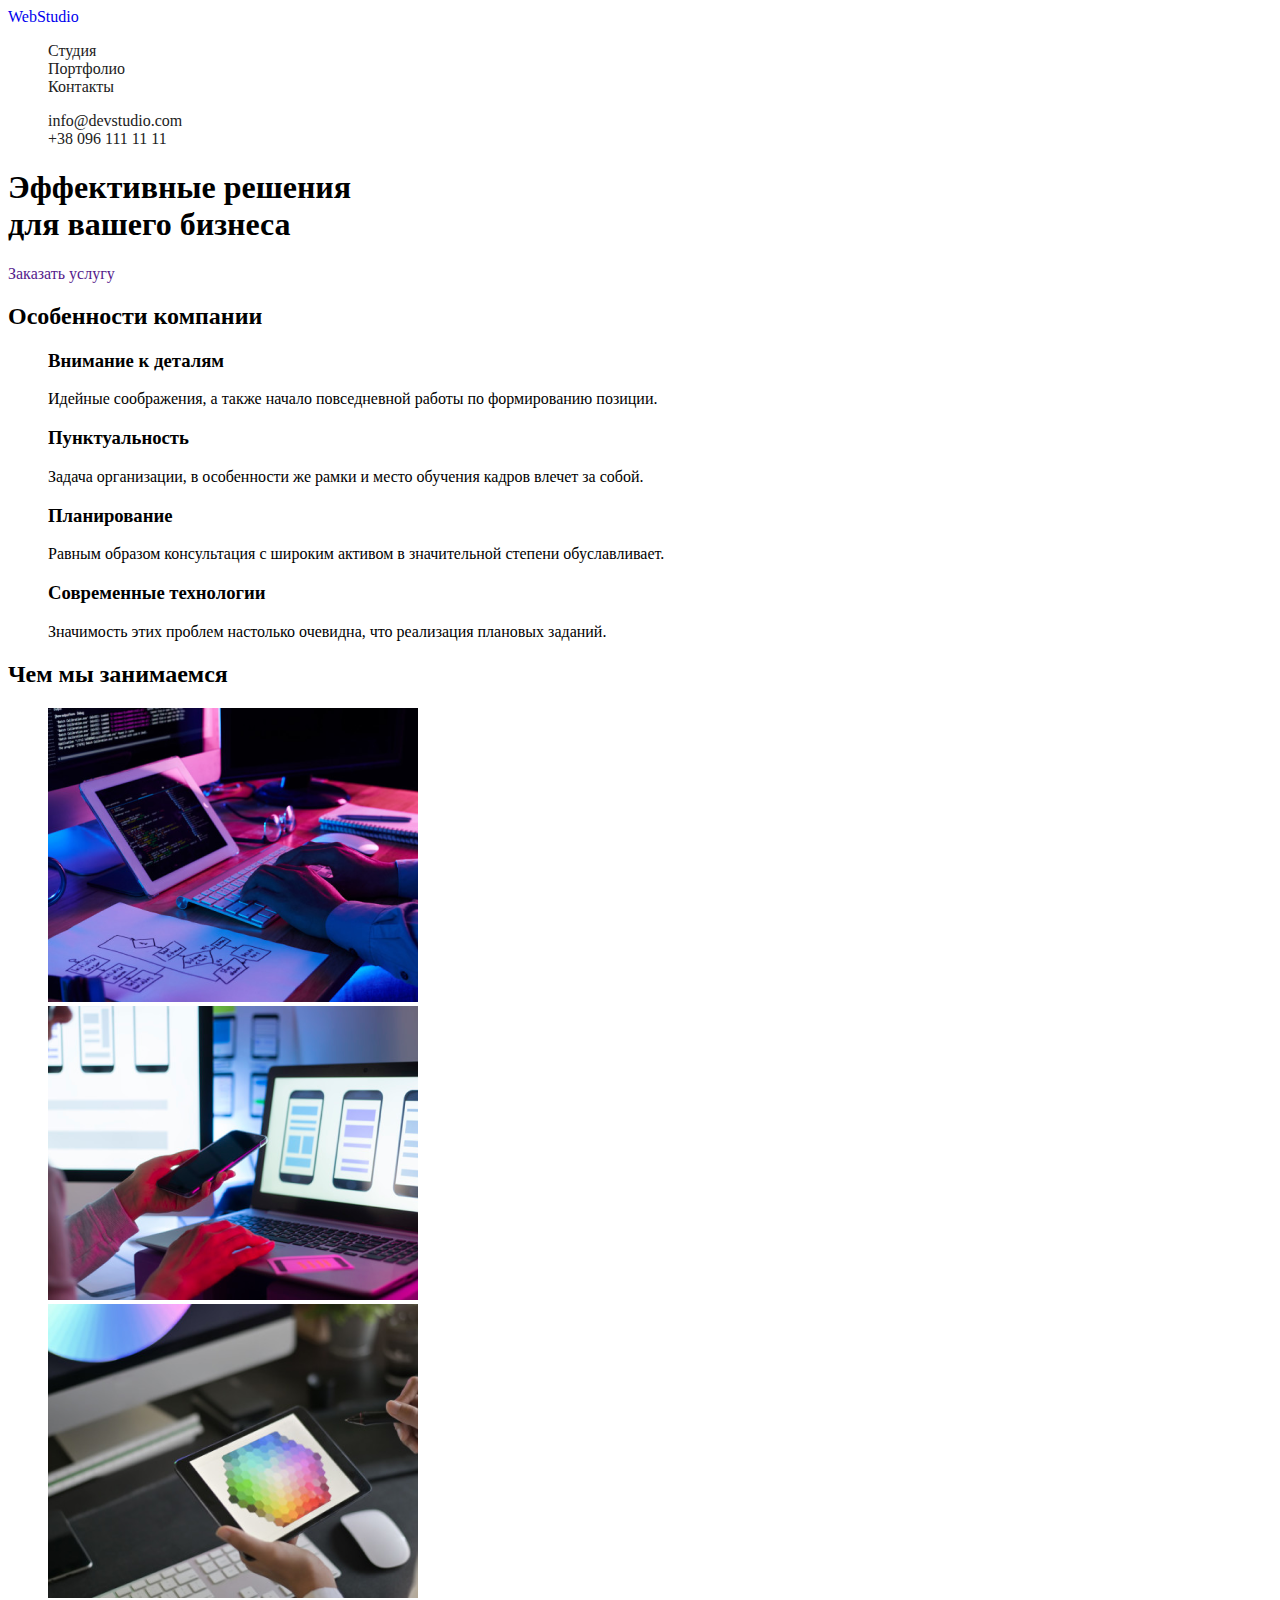
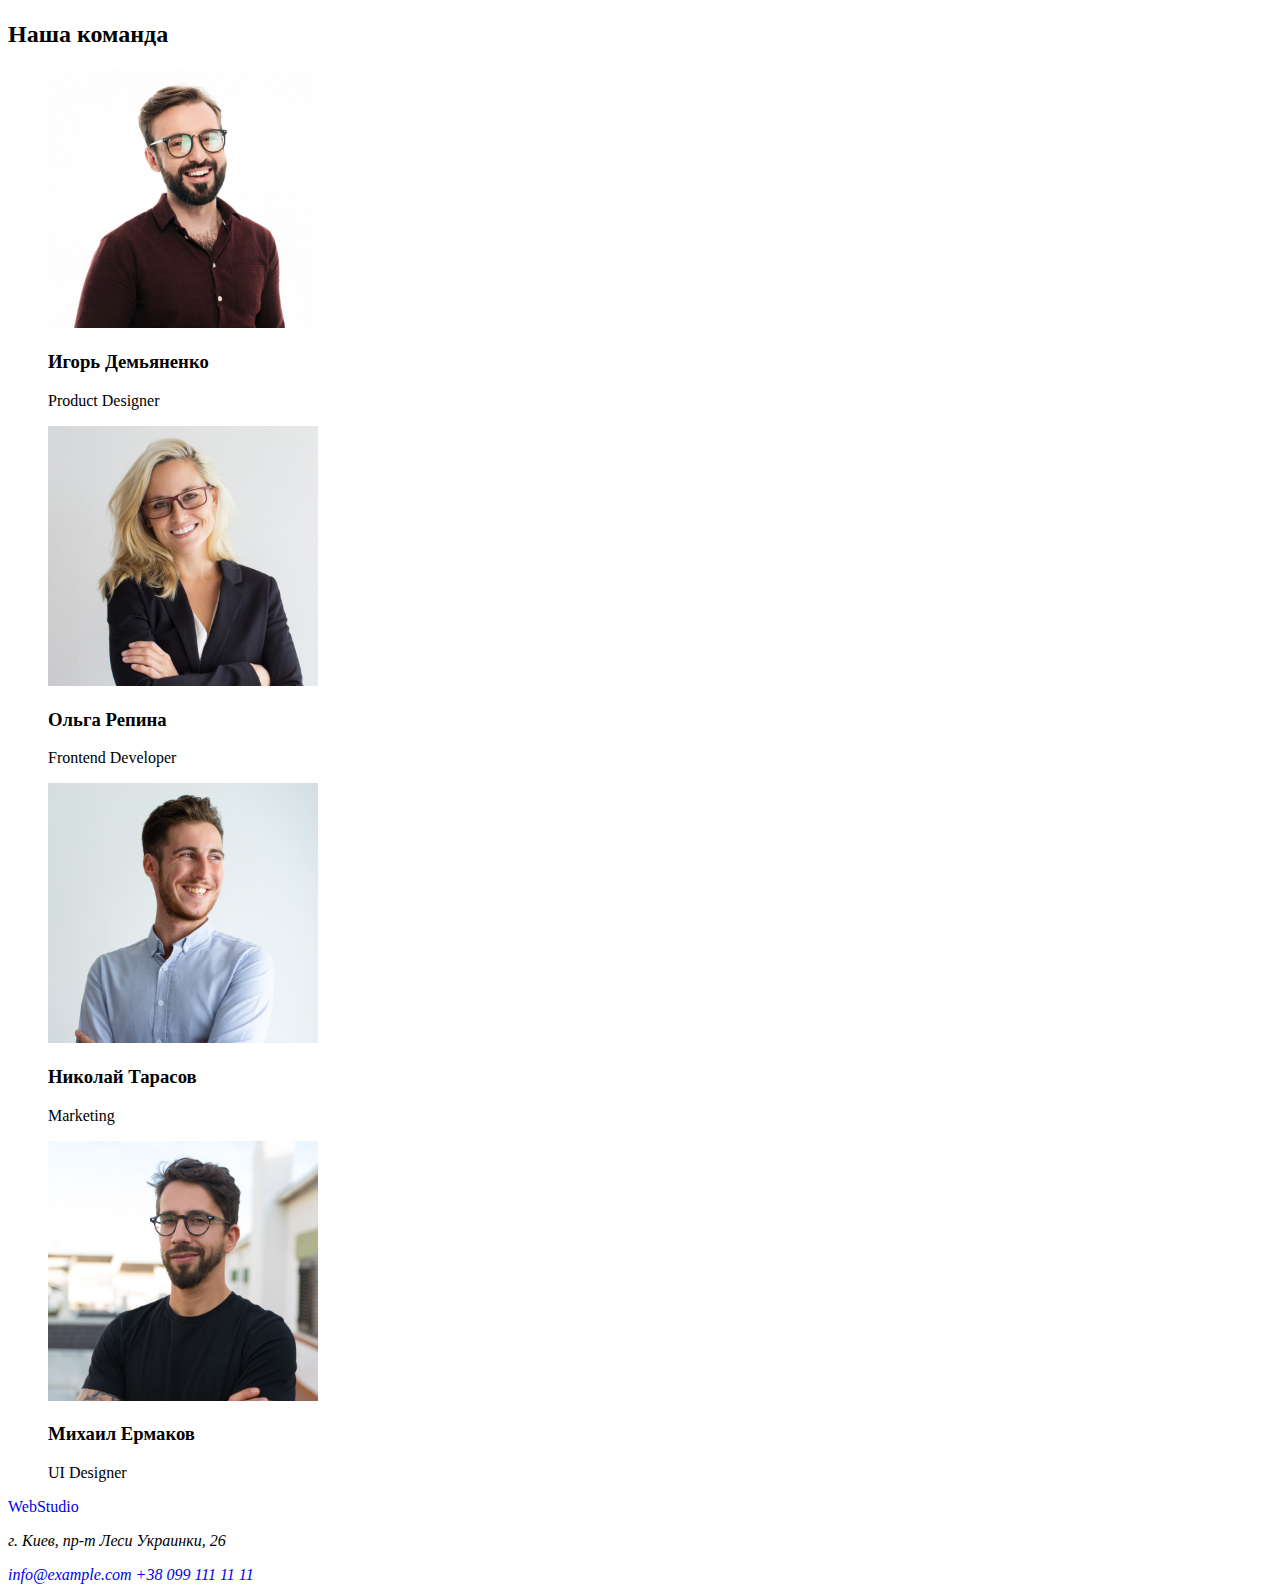
==== index.html @ 62a29953 "подключает cs, прописывает стили для шапки и футера" ====
<!DOCTYPE html>
<html lang="ru">
<head>
  <meta charset="UTF-8">
  <meta http-equiv="X-UA-Compatible" content="IE=edge">
  <meta name="viewport" content="width=device-width, initial-scale=1.0">
  <!-- Normalize -->
  <link rel="stylesheet" href="https://cdnjs.cloudflare.com/ajax/libs/modern-normalize/1.0.0/modern-normalize.min.css" integrity="sha512-ISS7cAi1PEhQ8jnbJpJZMd29NlhNj4AWYyLOSp2CE/CsHxTCu+r+t0D2yoJudVrd0/8fTVPUVDzY5Tvli75u/g==" crossorigin="anonymous" />
  <!-- Fonts -->
  <link rel="preconnect" href="https://fonts.gstatic.com">
  <link href="https://fonts.googleapis.com/css2?family=Roboto:wght@400;500;700;900&display=swap" rel="stylesheet">

  <link rel="stylesheet" href="./css/style.css">
  <title>Студия</title>
  
</head>

<body>
<!-- Шапка-->
  <header>
    <nav class="logo" >
    <a class="link"  href="index.html"> WebStudio</a>
<!-- Меню -->
    <ul  class="list"  >
      <li><a class="link" href="index.html" >Студия</a></li>
      <li><a class="link" href="./portfolio.html" >Портфолио</a></li>
      <li><a class="link" href="" >Контакты </a></li>
    </ul>
  </nav>

    <!--Контакты-->
    
      <ul class="list" >
        <li><a class="link" href="mailto:info@devstudio.com" >info@devstudio.com</a></li>
        <li><a class="link" href="tel:+380961111111"> +38 096 111 11 11</a></li>
      </ul>
    
      
  </header>

<main>
<!-- Блог Герой -->

  <section>
    <h1>Эффективные решения <br> для вашего бизнеса</h1>
    <a  class="link" href="">Заказать услугу</a>
  </section>


<!-- Oсобенности -->

  <section>
    <h2>Особенности компании</h2>

  <!-- Список особенностей -->
    <ul class="list" >
      <li>
        <h3>Внимание к деталям</h3>
        <p>Идейные соображения, а также начало повседневной работы по формированию позиции.</p>
      </li>

      <li>
        <h3>Пунктуальность</h3>
        <p>Задача организации, в особенности же рамки и место обучения кадров влечет за собой.</p>
      </li>

      <li>
        <h3>Планирование</h3>
        <p>Равным образом консультация с широким активом в значительной степени обуславливает.</p>
      </li>

      <li>
        <h3>Современные технологии</h3>
        <p>Значимость этих проблем настолько очевидна, что реализация плановых заданий.</p>
      </li>
    </ul>
  </section>


<!-- Секция 2. Чем мы занимаемся -->
<section>
  <h2>Чем мы занимаемся</h2>
      
          <ul class="list" >
            <li><img src="./img/typing_comp.png" width="370" alt="Печатать на компьютере"></li>
            <li><img src="./img/telephone.png" width="370" alt="Телефон и компьютер"></li>
            <li><img src="./img/tablet.png" width="370" alt="Планшет"></li>
          </ul>
      
</section>

<!-- Секция 3. Наша команда -->

<section>
  <h2>Наша команда</h2>

  <ul class="list" >
    <li>
      <img src="./img/man.jpg" width="270" alt="Дизайнер продукта">
      <h3>Игорь Демьяненко</h3>
      <p>Product Designer</p>
    </li>

    <li>
      <img src="./img/woman.jpg" width="270" alt="Девушка разработчик">
      <h3>Ольга Репина</h3>
      <p>Frontend Developer</p>
    </li>

    <li>
      <img src="./img/frontend_boy.jpg" width="270" alt="Маркетолог">
      <h3>Николай Тарасов</h3>
      <p>Marketing</p>
    </li>

    <li>
      <img src="./img/man_with_glasses.jpg" width="270" alt="UI дизайнер">
      <h3>Михаил Ермаков</h3>
      <p>UI Designer</p>
    </li>
  </ul>

  
</section>
</main>

<!-- Футер-->

<footer>
  <div>
    <a  class="link" href="/">WebStudio</a>

    <address >
    <p>г. Киев, пр-т Леси Украинки, 26</p> 

    <a class="link" href="mailto:info@example.com">info@example.com</a>
    <a class="link" href="tel:+380991111111">+38 099 111 11 11</a>
  </address>
  
  </div>
</footer>


</body>
</html>
---- css/style.css ----
/* Цвет фона #FFFFFF */
/* Основной цвет заголовков #212121*/
/* Цвет текста #757575 */
/* Цвет акцета #2196F3 */

/* базовый сброс стилей */



/* Переменные  */
:root{
  --background-color:#FFFFFF;
  --primary-tittle-color:#212121;
  --secondary-text-color:#757575;
  --accent-color-button:#2196F3;
  --main-font:font-family: 'Roboto', sans-serif;
}

body{
  background-color: var(--background-color);
  font-family: var--(main-font);
}
 /* Component */
.link{
  text-decoration: none;
}
.list{
  list-style: none;
}
/* Шапка меню */
.list .link{
  color:var(--primary-tittle-color)
}

.list .link:hover,
.list .link:focus{
  color:var(--accent-color-button)
}

.logo > link {
  color:#000000;
}
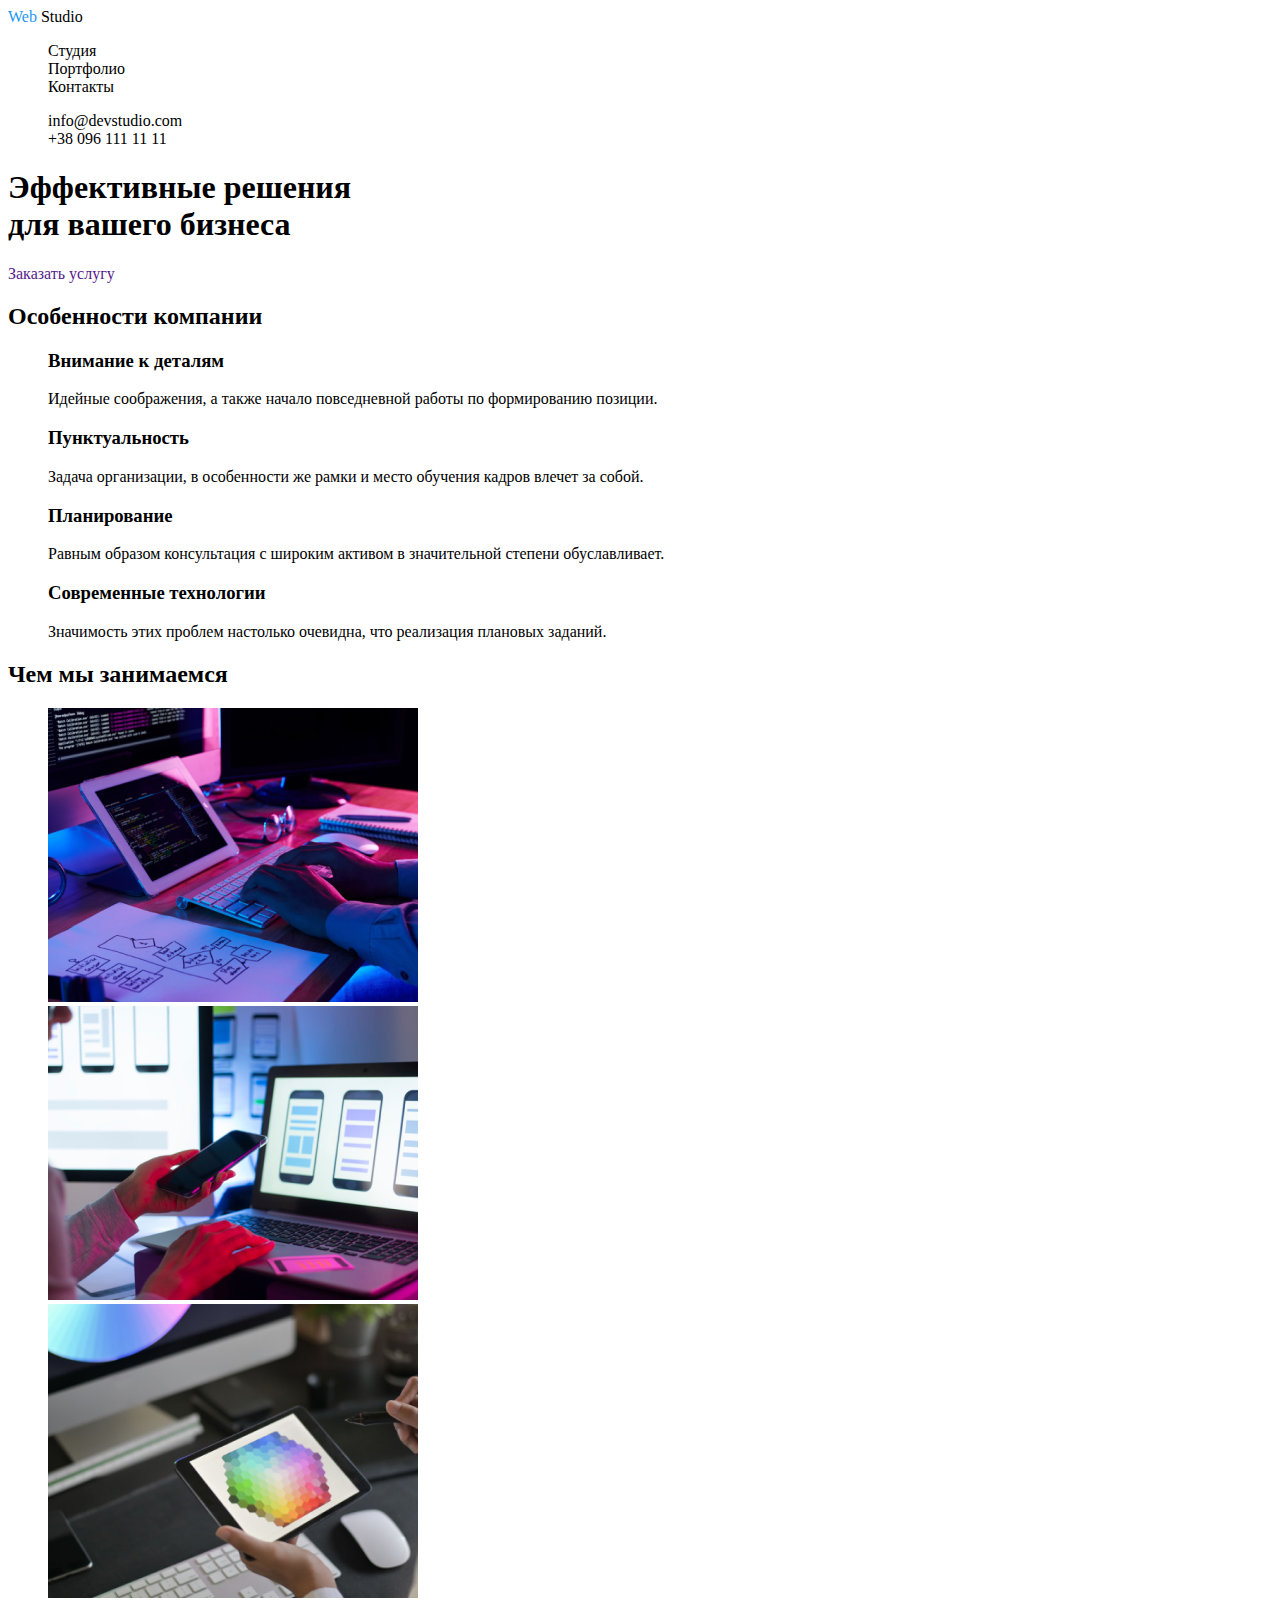
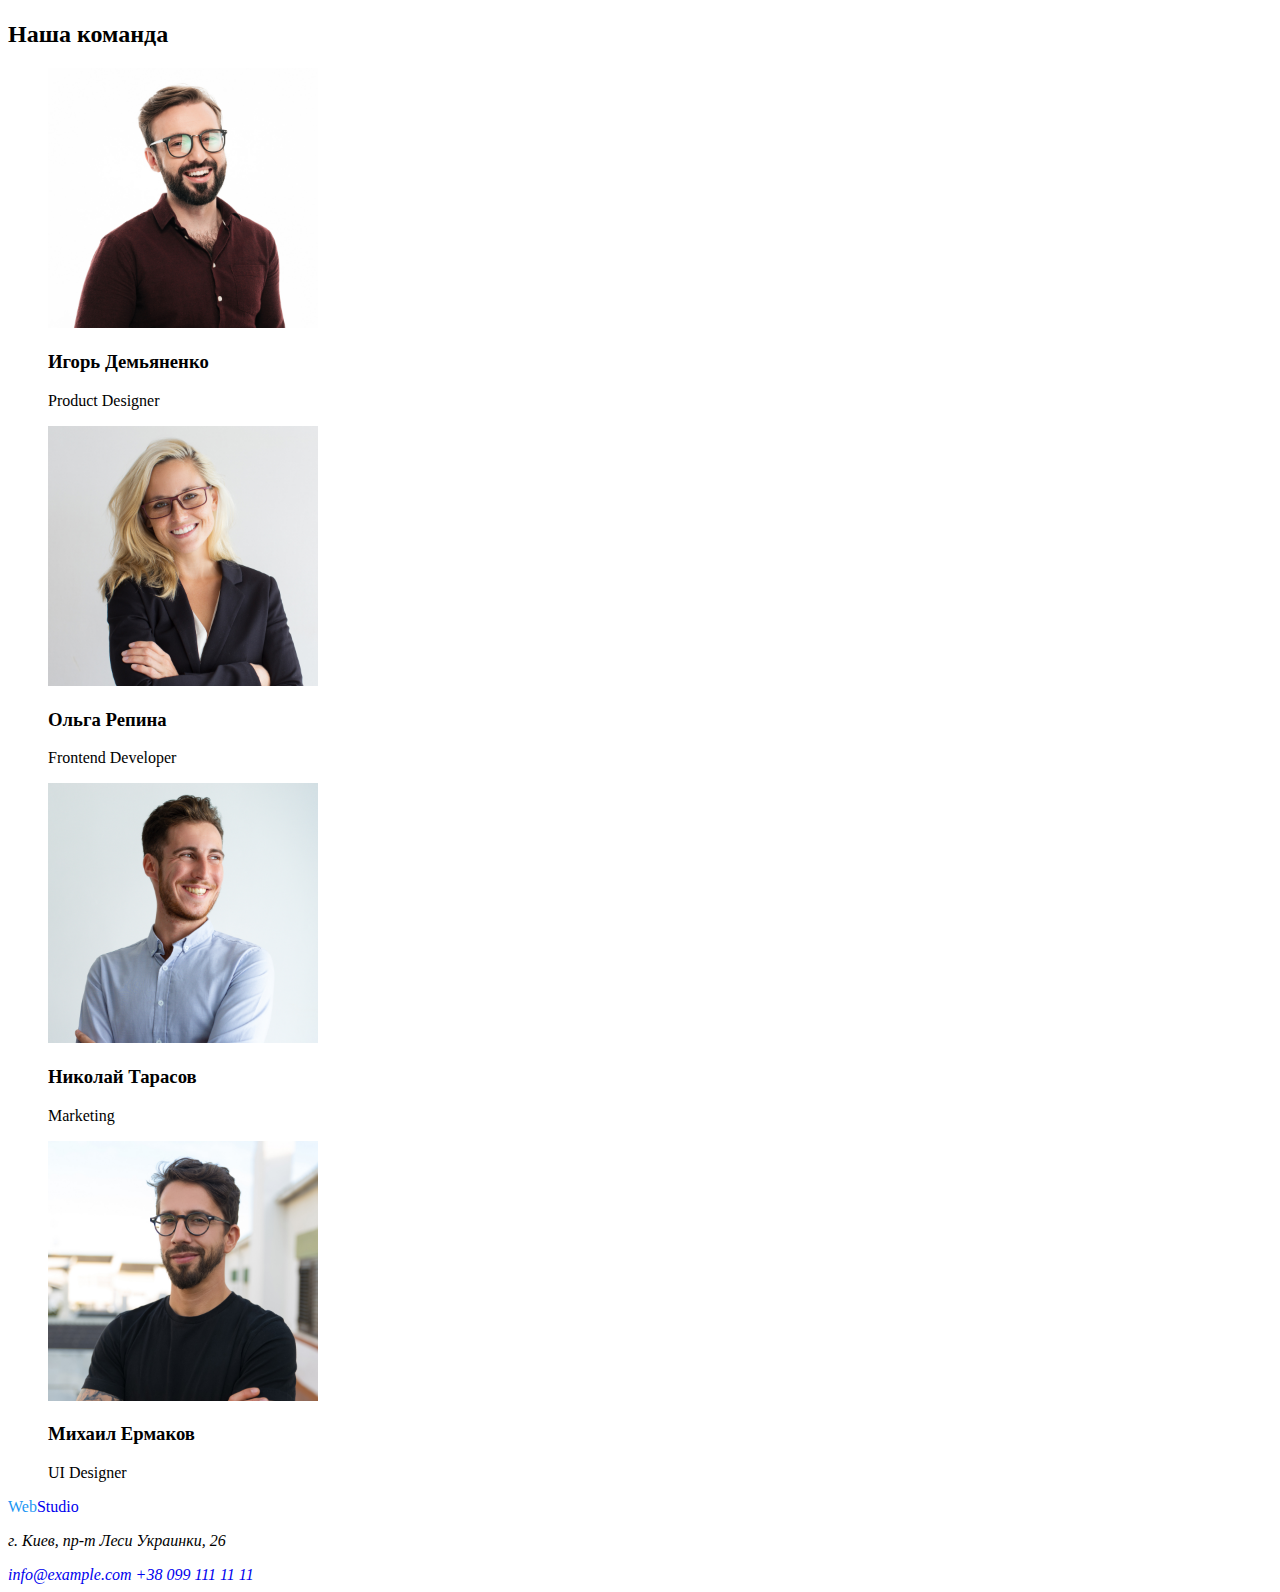
==== commit 16180d0f: "изменяет цвет логотипу" ====
--- a/index.html
+++ b/index.html
@@ -17,9 +17,10 @@
 
 <body>
 <!-- Шапка-->
-  <header>
-    <nav class="logo" >
-    <a class="link"  href="index.html"> WebStudio</a>
+  <header class="logo">
+    <nav>
+    <a class="link"  href="index.html">  <span>Web
+    </span>Studio</a>
 <!-- Меню -->
     <ul  class="list"  >
       <li><a class="link" href="index.html" >Студия</a></li>
@@ -128,7 +129,7 @@
 
 <footer>
   <div>
-    <a  class="link" href="/">WebStudio</a>
+    <a  class="link" href="/"> <span>Web</span>Studio</a>
 
     <address >
     <p>г. Киев, пр-т Леси Украинки, 26</p> 
--- a/css/style.css
+++ b/css/style.css
@@ -37,9 +37,11 @@
   color:var(--accent-color-button)
 }
 
-.logo > link {
-  color:#000000;
-}
+
+.link > span{ color:var(--accent-color-button)}
 
 
 
+.logo .link {
+  color:#000000;
+}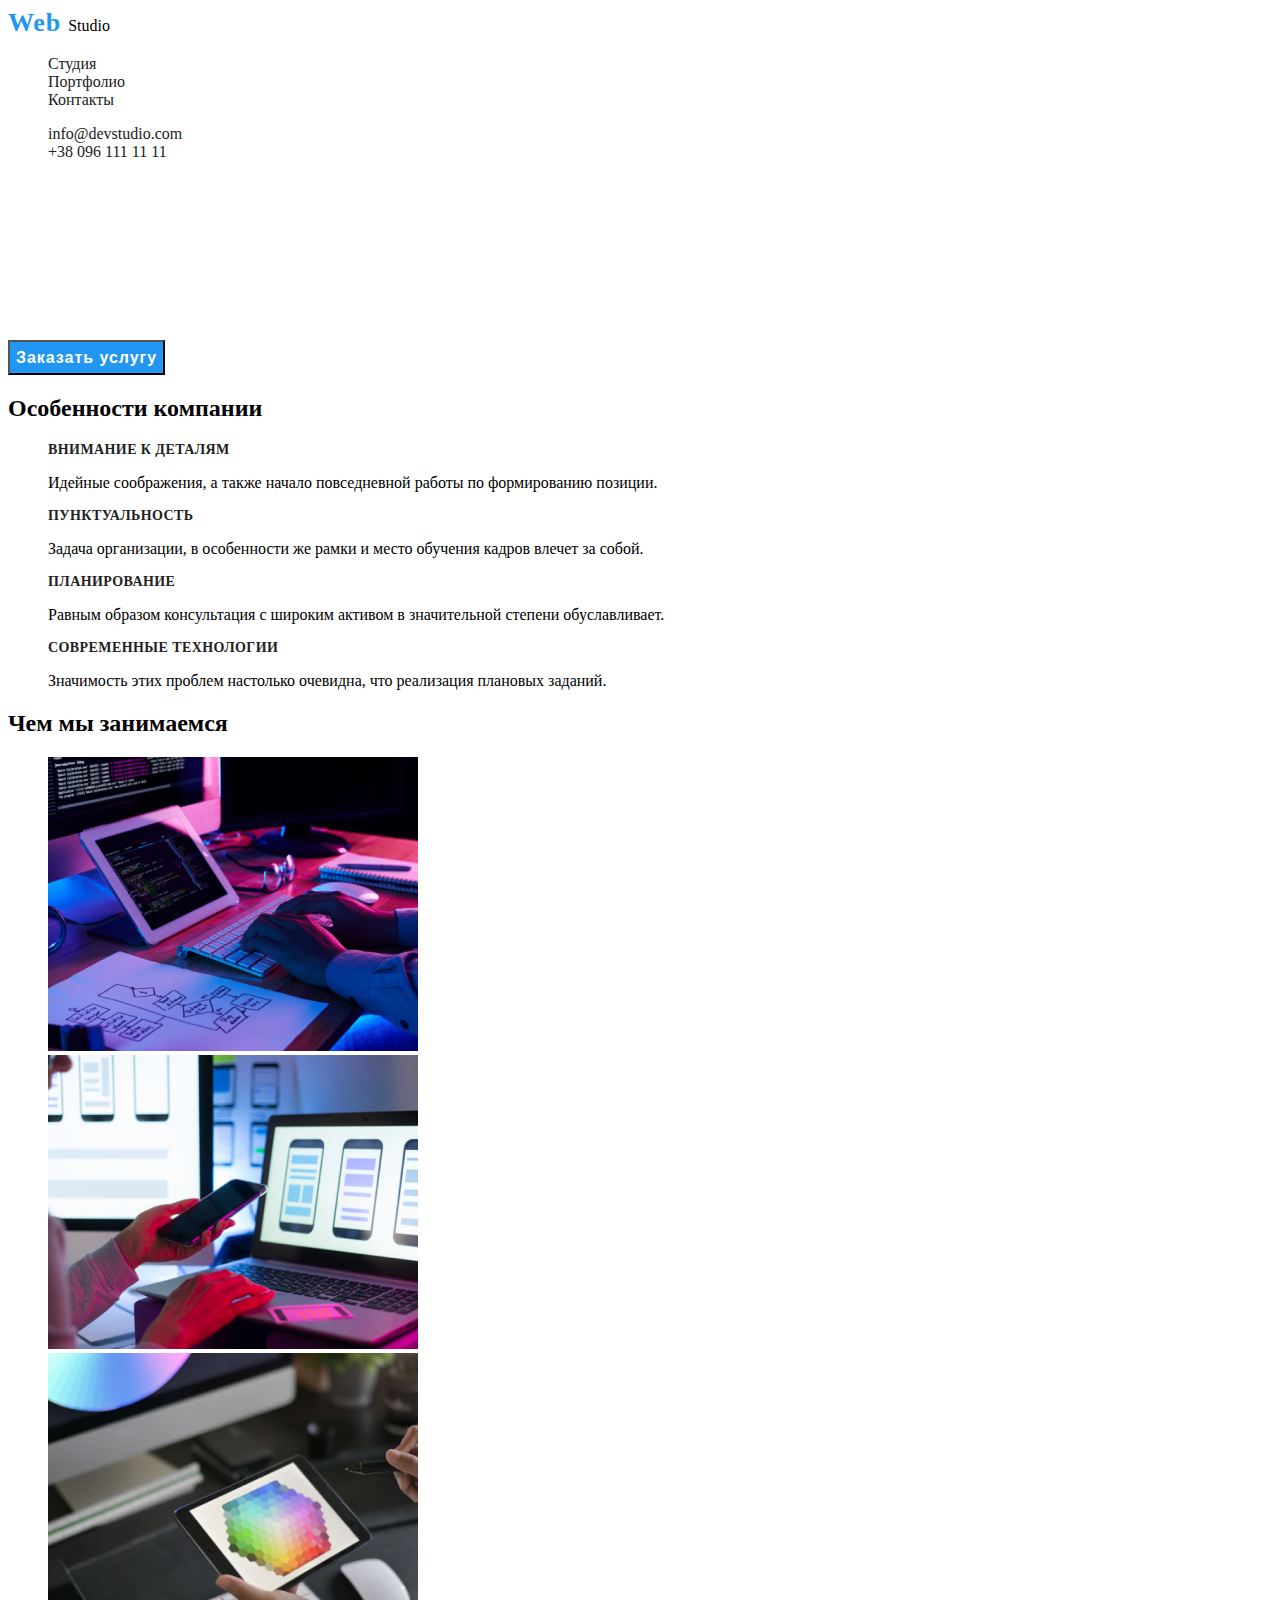
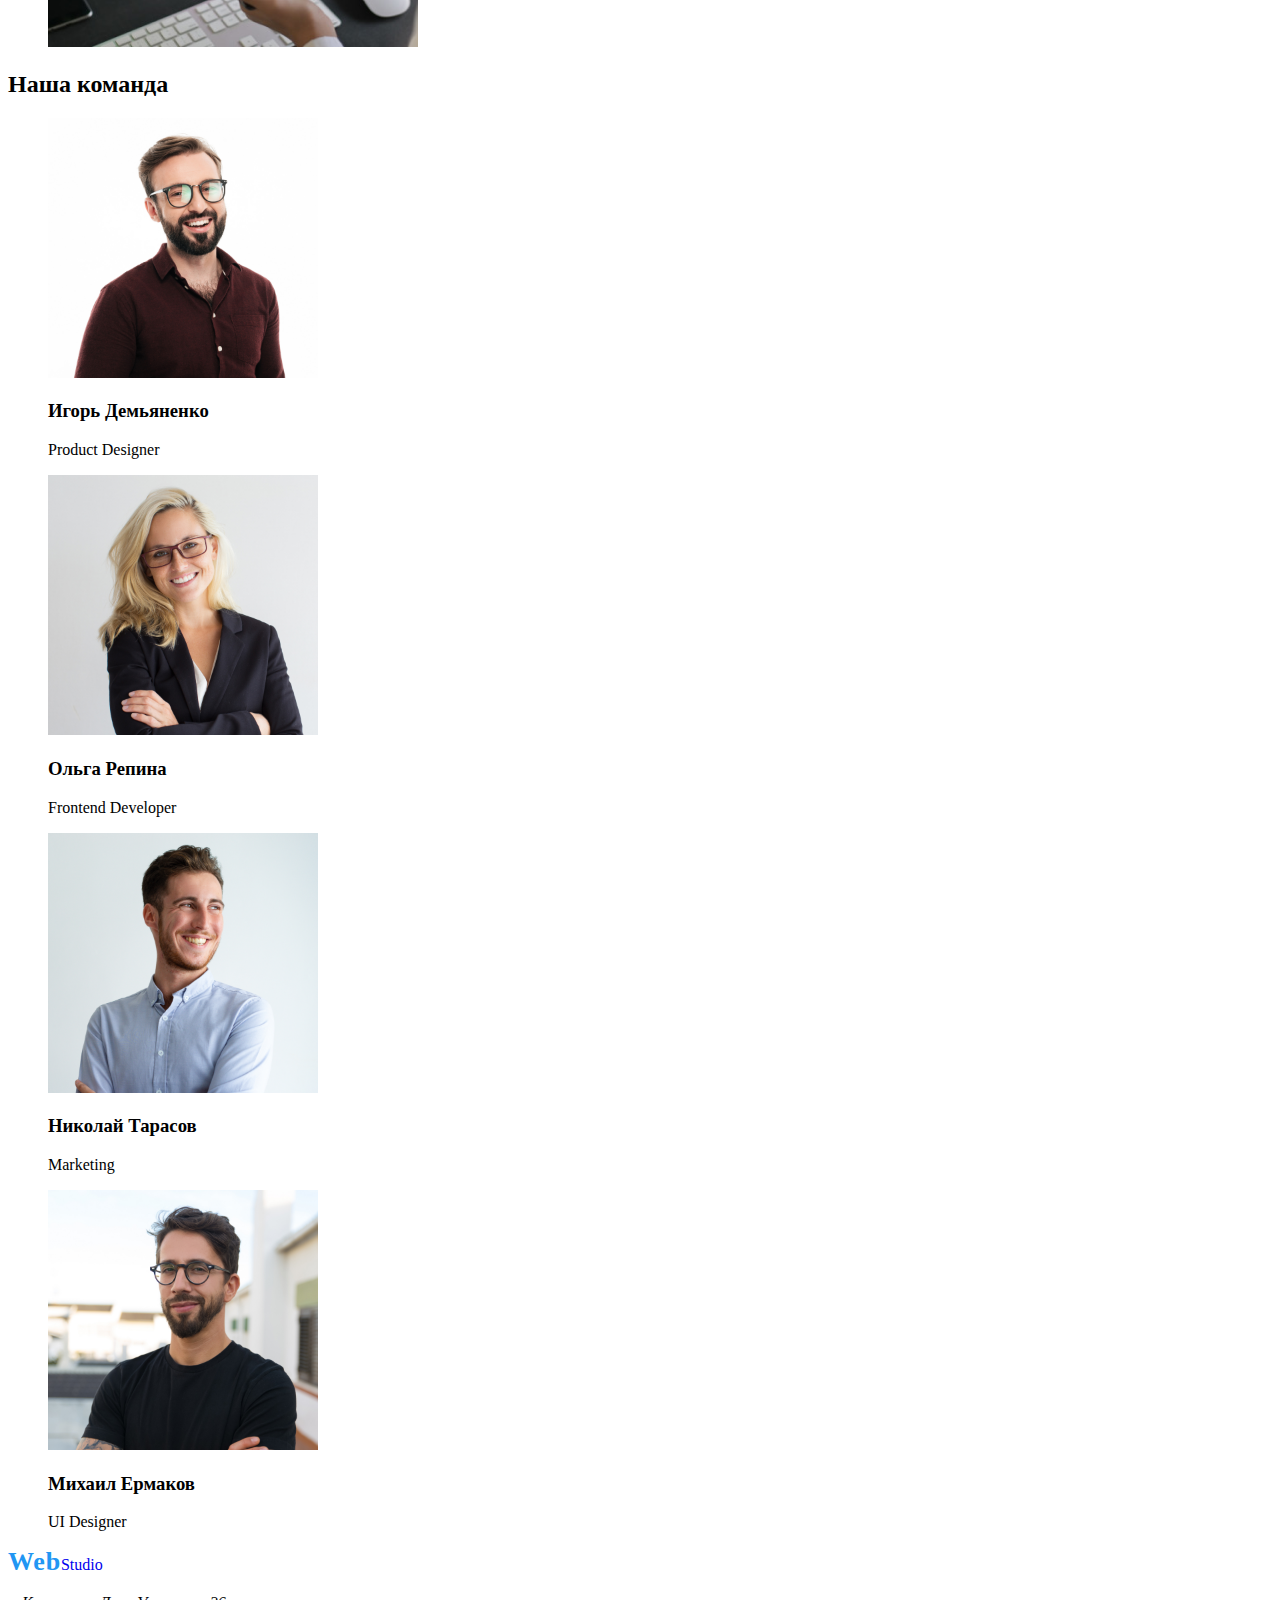
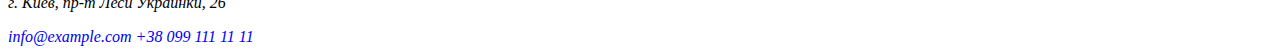
==== commit 263aad39: "создает стили в секции Особенности" ====
--- a/index.html
+++ b/index.html
@@ -17,7 +17,7 @@
 
 <body>
 <!-- Шапка-->
-  <header class="logo">
+  <header class="nav">
     <nav>
     <a class="link"  href="index.html">  <span>Web
     </span>Studio</a>
@@ -42,9 +42,9 @@
 <main>
 <!-- Блог Герой -->
 
-  <section>
-    <h1>Эффективные решения <br> для вашего бизнеса</h1>
-    <a  class="link" href="">Заказать услугу</a>
+  <section class="hero">
+    <h1 class="hero-title">Эффективные решения <br> для вашего бизнеса</h1>
+    <button type="button" class="hero-button"> Заказать услугу</button>
   </section>
 
 
@@ -54,25 +54,25 @@
     <h2>Особенности компании</h2>
 
   <!-- Список особенностей -->
-    <ul class="list" >
+    <ul class="list">
       <li>
-        <h3>Внимание к деталям</h3>
-        <p>Идейные соображения, а также начало повседневной работы по формированию позиции.</p>
+        <h3 class="list-features" >Внимание к деталям</h3>
+        <p list-text>Идейные соображения, а также начало повседневной работы по формированию позиции.</p>
       </li>
 
       <li>
-        <h3>Пунктуальность</h3>
-        <p>Задача организации, в особенности же рамки и место обучения кадров влечет за собой.</p>
+        <h3 class="list-features">Пунктуальность</h3>
+        <p list-text>Задача организации, в особенности же рамки и место обучения кадров влечет за собой.</p>
       </li>
 
       <li>
-        <h3>Планирование</h3>
-        <p>Равным образом консультация с широким активом в значительной степени обуславливает.</p>
+        <h3 class="list-features">Планирование</h3>
+        <p list-text>Равным образом консультация с широким активом в значительной степени обуславливает.</p>
       </li>
 
       <li>
-        <h3>Современные технологии</h3>
-        <p>Значимость этих проблем настолько очевидна, что реализация плановых заданий.</p>
+        <h3 class="list-features">Современные технологии</h3>
+        <p list-text>Значимость этих проблем настолько очевидна, что реализация плановых заданий.</p>
       </li>
     </ul>
   </section>
@@ -131,7 +131,7 @@
   <div>
     <a  class="link" href="/"> <span>Web</span>Studio</a>
 
-    <address >
+    <address class="address" >
     <p>г. Киев, пр-т Леси Украинки, 26</p> 
 
     <a class="link" href="mailto:info@example.com">info@example.com</a>
--- a/css/style.css
+++ b/css/style.css
@@ -2,9 +2,6 @@
 /* Основной цвет заголовков #212121*/
 /* Цвет текста #757575 */
 /* Цвет акцета #2196F3 */
-
-/* базовый сброс стилей */
-
 
 
 /* Переменные  */
@@ -13,6 +10,7 @@
   --primary-tittle-color:#212121;
   --secondary-text-color:#757575;
   --accent-color-button:#2196F3;
+  --logo-color:#000000;
   --main-font:font-family: 'Roboto', sans-serif;
 }
 
@@ -27,9 +25,29 @@
 .list{
   list-style: none;
 }
+.address{
+  text-transform: none;
+}
 /* Шапка меню */
+/* Логотип */
+.link > span{
+color:var(--accent-color-button);
+font-family: Raleway;
+font-style: normal;
+font-weight: bold;
+font-size: 26px;
+line-height: 1.19;
+letter-spacing: 0.03em;
+}
+/* Проверить цвет лого */
+.nav .link{
+color: var(--logo-color);  
+} 
+
+/* Контакты в шапке */
+
 .list .link{
-  color:var(--primary-tittle-color)
+color:var(--primary-tittle-color);
 }
 
 .list .link:hover,
@@ -37,9 +55,51 @@
   color:var(--accent-color-button)
 }
 
+/* Hero */
+.hero-title{
+font-style: normal;
+font-weight: 900;
+font-size: 44px;
+line-height: 1.36;
+text-align: center;
+letter-spacing: 0.06em;
+text-transform: uppercase;
+color: #FFFFFF;
+}
 
-.link > span{ color:var(--accent-color-button)}
+.hero .hero-button{
+font-style: normal;
+font-weight: bold;
+font-size: 16px;
+line-height: 1.87;
+display: flex;
+align-items: center;
+text-align: center;
+letter-spacing: 0.06em;
+background-color: var(--accent-color-button);
+color:#FFFFFF;
+}
 
+/* Список особенностей */
+.list .list-features{
+font-style: normal;
+font-weight: bold;
+font-size: 14px;
+line-height: 1.14;
+letter-spacing: 0.03em;
+text-transform: uppercase;
+color: var(--primary-tittle-color);
+}
+
+.list .list-text{
+font-style: normal;
+font-weight: normal;
+font-size: 14px;
+line-height: 1.74 ;
+letter-spacing: 0.03em;
+color: var(--secondary-text-color);
+
+}
 
 
 .logo .link {
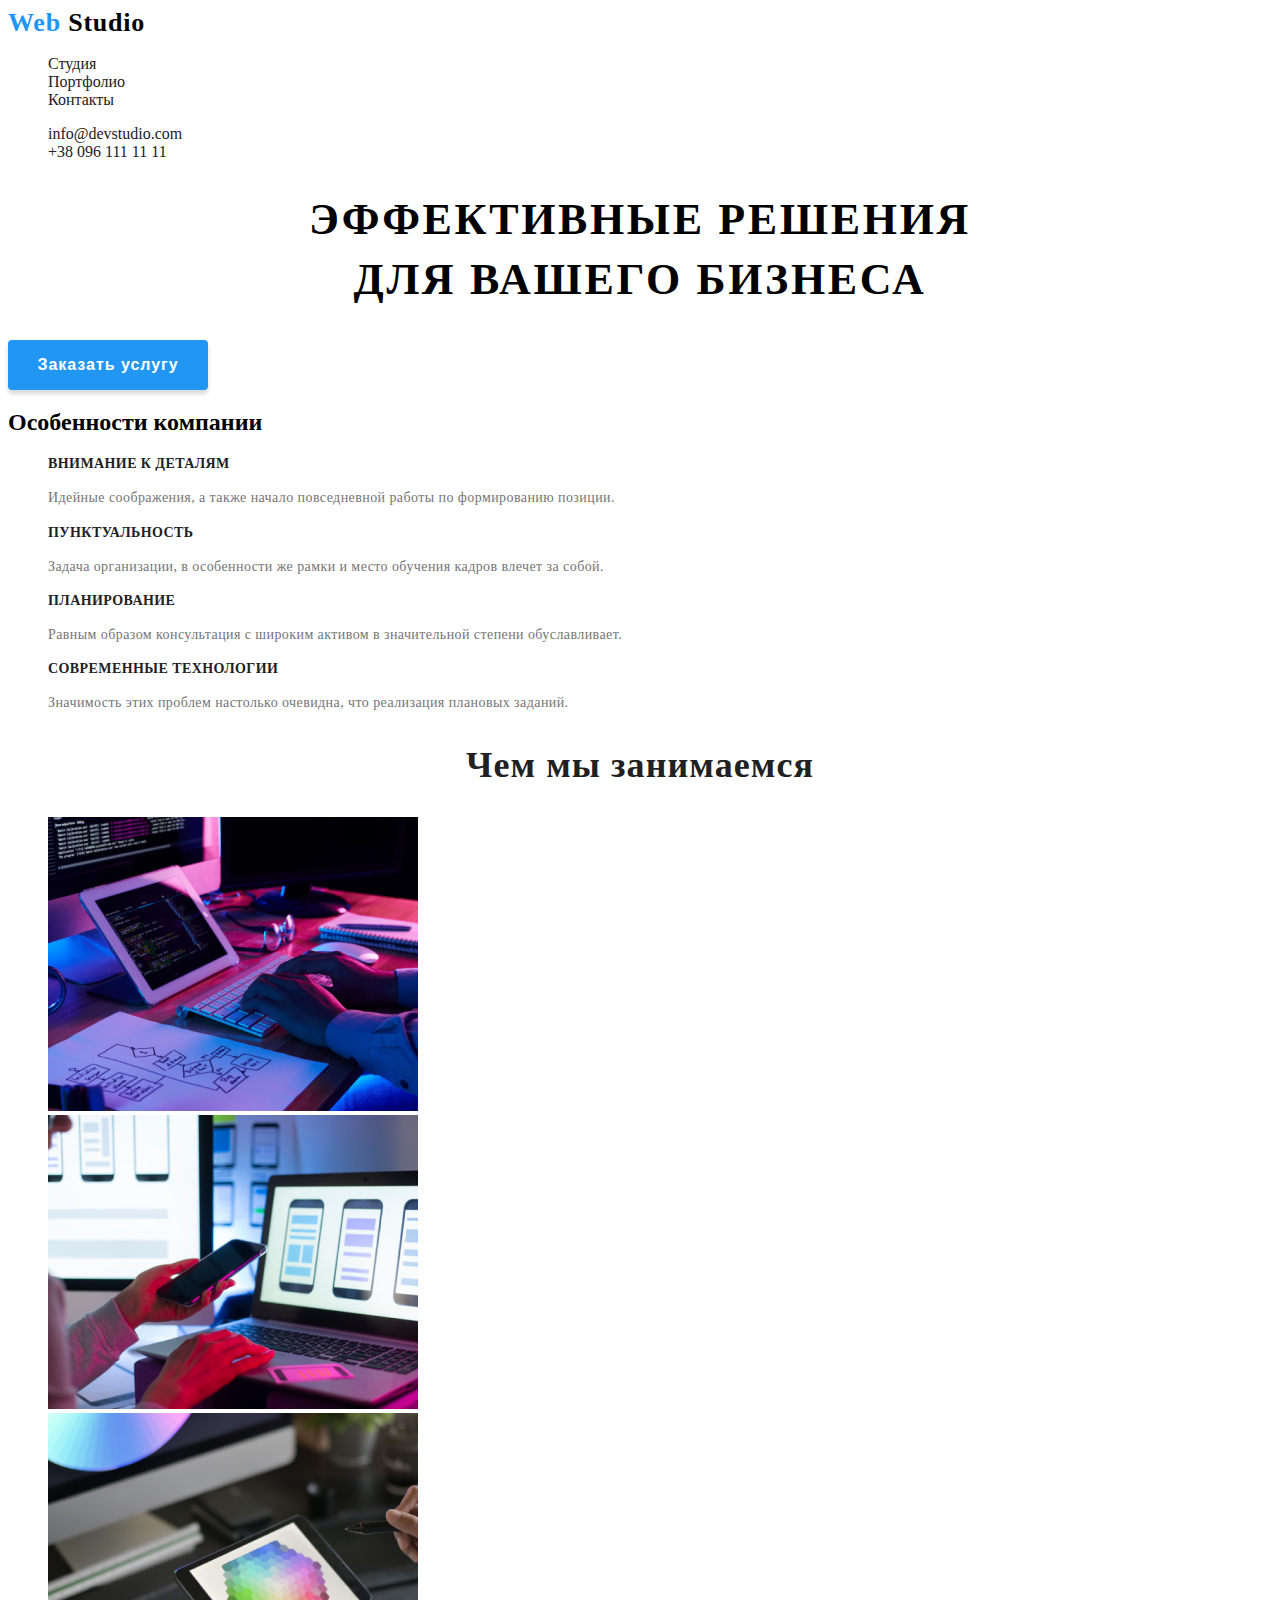
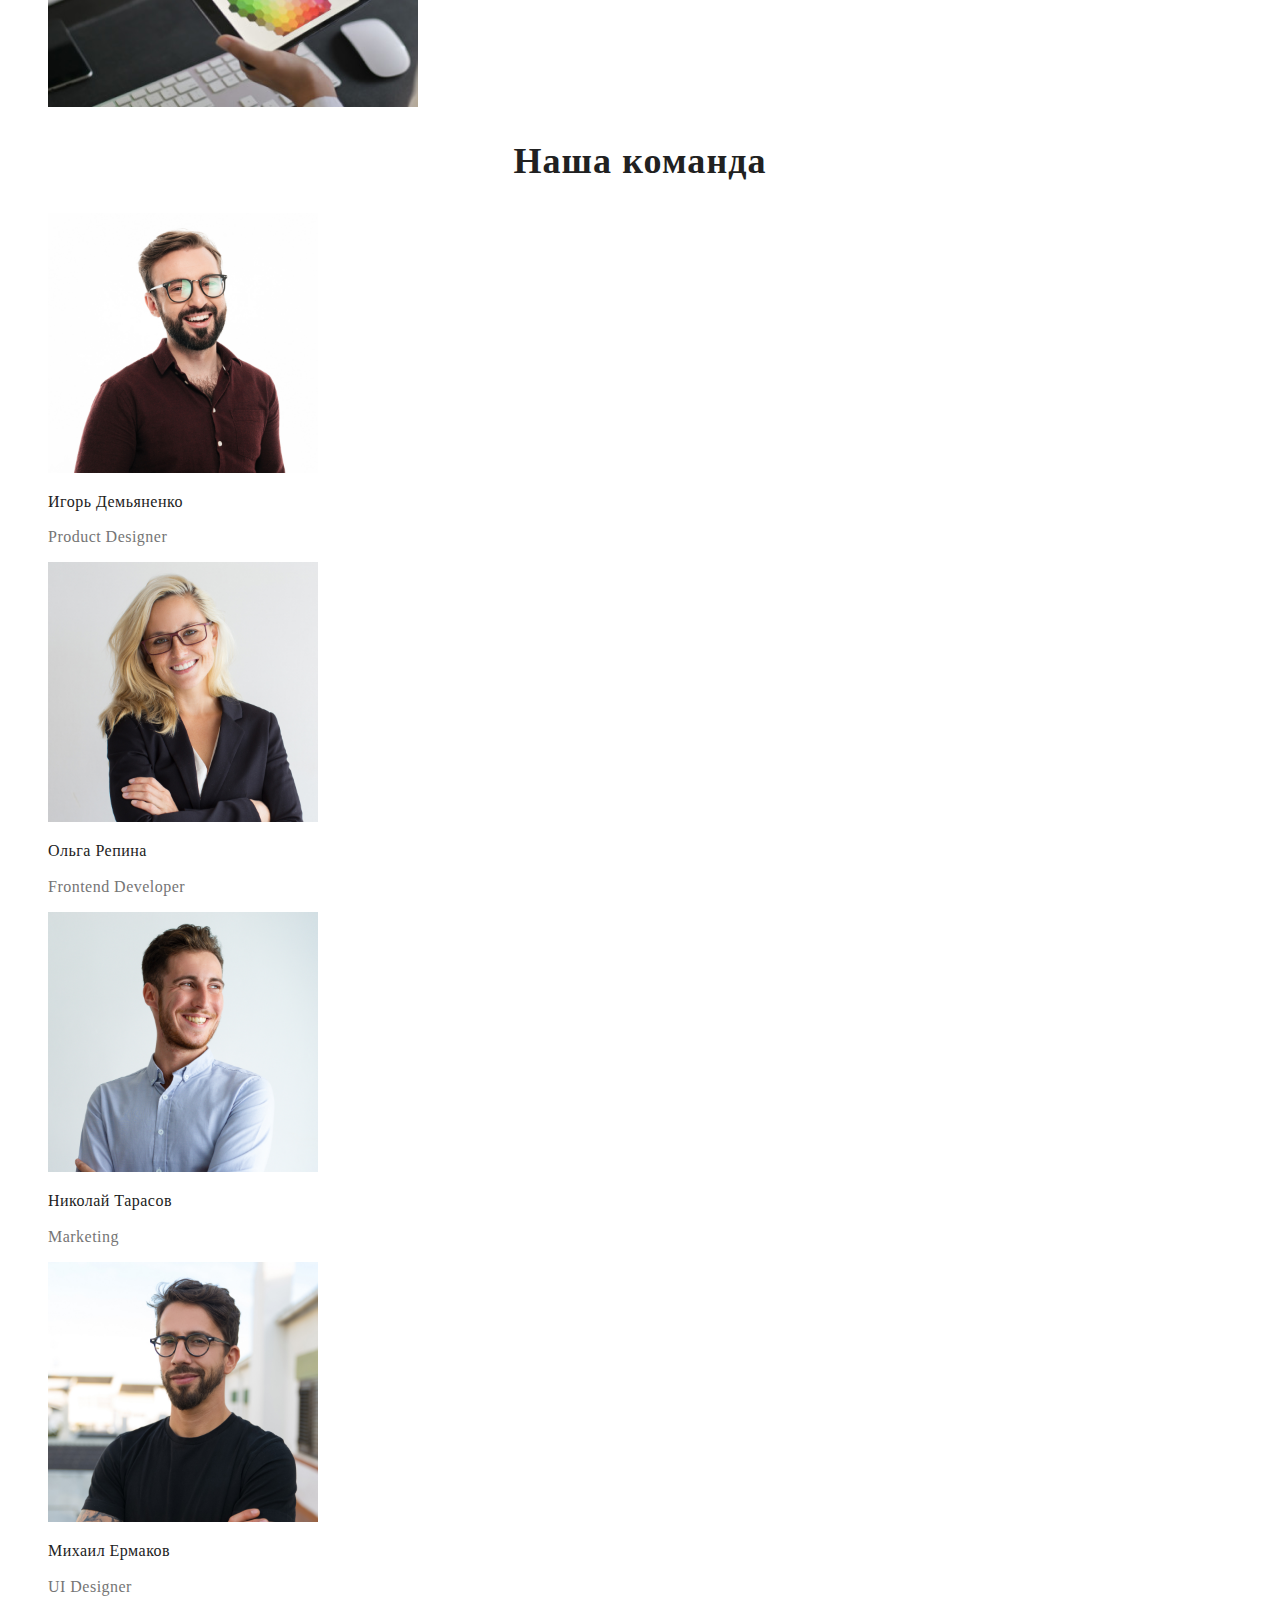
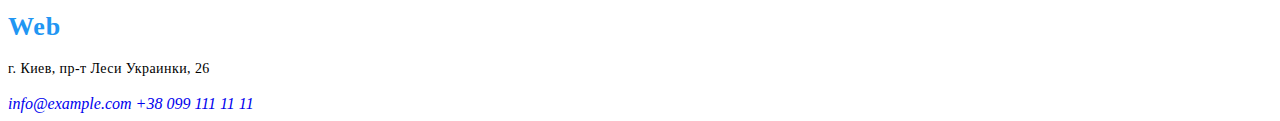
==== commit c897bcb0: "конец оформления index" ====
--- a/index.html
+++ b/index.html
@@ -19,8 +19,9 @@
 <!-- Шапка-->
   <header class="nav">
     <nav>
-    <a class="link"  href="index.html">  <span>Web
-    </span>Studio</a>
+
+    <a class="link logo"  href="index.html">  Web <span class="logo-accent">Studio</span> </a>
+
 <!-- Меню -->
     <ul  class="list"  >
       <li><a class="link" href="index.html" >Студия</a></li>
@@ -32,7 +33,7 @@
     <!--Контакты-->
     
       <ul class="list" >
-        <li><a class="link" href="mailto:info@devstudio.com" >info@devstudio.com</a></li>
+        <li><a class="link" href="mailto:info@devstudio.com">info@devstudio.com</a></li>
         <li><a class="link" href="tel:+380961111111"> +38 096 111 11 11</a></li>
       </ul>
     
@@ -44,7 +45,8 @@
 
   <section class="hero">
     <h1 class="hero-title">Эффективные решения <br> для вашего бизнеса</h1>
-    <button type="button" class="hero-button"> Заказать услугу</button>
+
+    <button type="button" class="hero-button">Заказать услугу</button>
   </section>
 
 
@@ -57,22 +59,22 @@
     <ul class="list">
       <li>
         <h3 class="list-features" >Внимание к деталям</h3>
-        <p list-text>Идейные соображения, а также начало повседневной работы по формированию позиции.</p>
+        <p class="list-text" >Идейные соображения, а также начало повседневной работы по формированию позиции.</p>
       </li>
 
       <li>
         <h3 class="list-features">Пунктуальность</h3>
-        <p list-text>Задача организации, в особенности же рамки и место обучения кадров влечет за собой.</p>
+        <p class="list-text" >Задача организации, в особенности же рамки и место обучения кадров влечет за собой.</p>
       </li>
 
       <li>
         <h3 class="list-features">Планирование</h3>
-        <p list-text>Равным образом консультация с широким активом в значительной степени обуславливает.</p>
+        <p class="list-text" >Равным образом консультация с широким активом в значительной степени обуславливает.</p>
       </li>
 
       <li>
         <h3 class="list-features">Современные технологии</h3>
-        <p list-text>Значимость этих проблем настолько очевидна, что реализация плановых заданий.</p>
+        <p class="list-text" t>Значимость этих проблем настолько очевидна, что реализация плановых заданий.</p>
       </li>
     </ul>
   </section>
@@ -80,11 +82,14 @@
 
 <!-- Секция 2. Чем мы занимаемся -->
 <section>
-  <h2>Чем мы занимаемся</h2>
+  <h2 class="service">Чем мы занимаемся</h2>
       
-          <ul class="list" >
+          <ul class="list">
+
             <li><img src="./img/typing_comp.png" width="370" alt="Печатать на компьютере"></li>
+
             <li><img src="./img/telephone.png" width="370" alt="Телефон и компьютер"></li>
+
             <li><img src="./img/tablet.png" width="370" alt="Планшет"></li>
           </ul>
       
@@ -93,31 +98,34 @@
 <!-- Секция 3. Наша команда -->
 
 <section>
-  <h2>Наша команда</h2>
+  <h2 class="service">Наша команда
 
-  <ul class="list" >
+  </h2>
+
+  <ul class="list">
+
     <li>
       <img src="./img/man.jpg" width="270" alt="Дизайнер продукта">
-      <h3>Игорь Демьяненко</h3>
-      <p>Product Designer</p>
+      <h3 class="list-title" >Игорь Демьяненко</h3>
+      <p class="list-item" >Product Designer</p>
     </li>
 
     <li>
       <img src="./img/woman.jpg" width="270" alt="Девушка разработчик">
-      <h3>Ольга Репина</h3>
-      <p>Frontend Developer</p>
+      <h3 class="list-title" >Ольга Репина</h3>
+      <p class="list-item" >Frontend Developer</p>
     </li>
 
     <li>
       <img src="./img/frontend_boy.jpg" width="270" alt="Маркетолог">
-      <h3>Николай Тарасов</h3>
-      <p>Marketing</p>
+      <h3 class="list-title" >Николай Тарасов</h3>
+      <p class="list-item" >Marketing</p>
     </li>
 
     <li>
       <img src="./img/man_with_glasses.jpg" width="270" alt="UI дизайнер">
-      <h3>Михаил Ермаков</h3>
-      <p>UI Designer</p>
+      <h3 class="list-title">Михаил Ермаков</h3>
+      <p class="list-item" >UI Designer</p>
     </li>
   </ul>
 
@@ -128,11 +136,12 @@
 <!-- Футер-->
 
 <footer>
-  <div>
-    <a  class="link" href="/"> <span>Web</span>Studio</a>
+  <div class="footer">
 
-    <address class="address" >
-    <p>г. Киев, пр-т Леси Украинки, 26</p> 
+    <a class="link logo"  href="index.html">  Web <span class="logo-accent">Studio</span> </a>
+
+    <address>
+    <p class="address">г. Киев, пр-т Леси Украинки, 26</p> 
 
     <a class="link" href="mailto:info@example.com">info@example.com</a>
     <a class="link" href="tel:+380991111111">+38 099 111 11 11</a>
--- a/css/style.css
+++ b/css/style.css
@@ -21,16 +21,25 @@
  /* Component */
 .link{
   text-decoration: none;
+  text-transform: none;
 }
 .list{
   list-style: none;
 }
 .address{
-  text-transform: none;
+text-transform: normal;
+font-style: normal;
+font-weight: normal;
+font-size: 14px;
+line-height: 1.7;
+letter-spacing: 0.03em;
+/* color: #FFFFFF; */
 }
+
+
 /* Шапка меню */
 /* Логотип */
-.link > span{
+/* .link > span{
 color:var(--accent-color-button);
 font-family: Raleway;
 font-style: normal;
@@ -38,12 +47,25 @@
 font-size: 26px;
 line-height: 1.19;
 letter-spacing: 0.03em;
+} */
+.link.logo{
+color:var(--accent-color-button);
+font-style: normal;
+font-weight: bold;
+font-size: 26px;
+line-height: 1.19;
+letter-spacing: 0.03em;
 }
-/* Проверить цвет лого */
-.nav .link{
-color: var(--logo-color);  
-} 
 
+.nav .logo-accent{
+color:var(--logo-color);
+font-family: Raleway;
+font-style: normal;
+font-weight: bold;
+font-size: 26px;
+line-height: 1.19;
+letter-spacing: 0.03em;
+}
 /* Контакты в шапке */
 
 .list .link{
@@ -64,20 +86,29 @@
 text-align: center;
 letter-spacing: 0.06em;
 text-transform: uppercase;
-color: #FFFFFF;
+/* color: #FFFFFF; */
 }
 
-.hero .hero-button{
+.hero-button{
+
 font-style: normal;
 font-weight: bold;
 font-size: 16px;
 line-height: 1.87;
-display: flex;
+text-align: center;
 align-items: center;
 text-align: center;
 letter-spacing: 0.06em;
-background-color: var(--accent-color-button);
+background: var(--accent-color-button);
 color:#FFFFFF;
+border: 0px;
+cursor: pointer;
+width: 200px;
+height: 50px;
+left: 700px;
+top: 430px;
+box-shadow: 0px 4px 4px rgba(0, 0, 0, 0.15);
+border-radius: 4px;
 }
 
 /* Список особенностей */
@@ -98,10 +129,59 @@
 line-height: 1.74 ;
 letter-spacing: 0.03em;
 color: var(--secondary-text-color);
+}
+
+/* Секция 2 */
+.service{
+font-style: normal;
+font-weight: bold;
+font-size: 36px;
+line-height: 1.16;
+text-align: center;
+letter-spacing: 0.03em;
+color: var(--primary-tittle-color);
+}
+
+/* Секция Наша команда  */
+
+.list .list-title{
+font-style: normal;
+font-weight: 500;
+font-size: 16px;
+line-height: 1.18;
+letter-spacing: 0.03em;
+color:var(--primary-tittle-color);
+}
+
+.list .list-item{
+font-style: normal;
+font-weight: normal;
+font-size: 1.18;
+line-height: 19px;
+letter-spacing: 0.03em;
+color: var(--secondary-text-color);
+}
+
+/* Футер */
+.footer>link logo{
+  font-family: Raleway;
+font-style: normal;
+font-weight: bold;
+font-size: 26px;
+line-height: 1.19;
+letter-spacing: 0.03em;
+color:var(--accent-color-button);
 
 }
 
 
-.logo .link {
-  color:#000000;
+.footer .logo-accent{
+
+font-family: Raleway;
+font-style: normal;
+font-weight: bold;
+font-size: 26px;
+line-height: 1.19;
+letter-spacing: 0.03em;
+color: #FFFFFF;
 }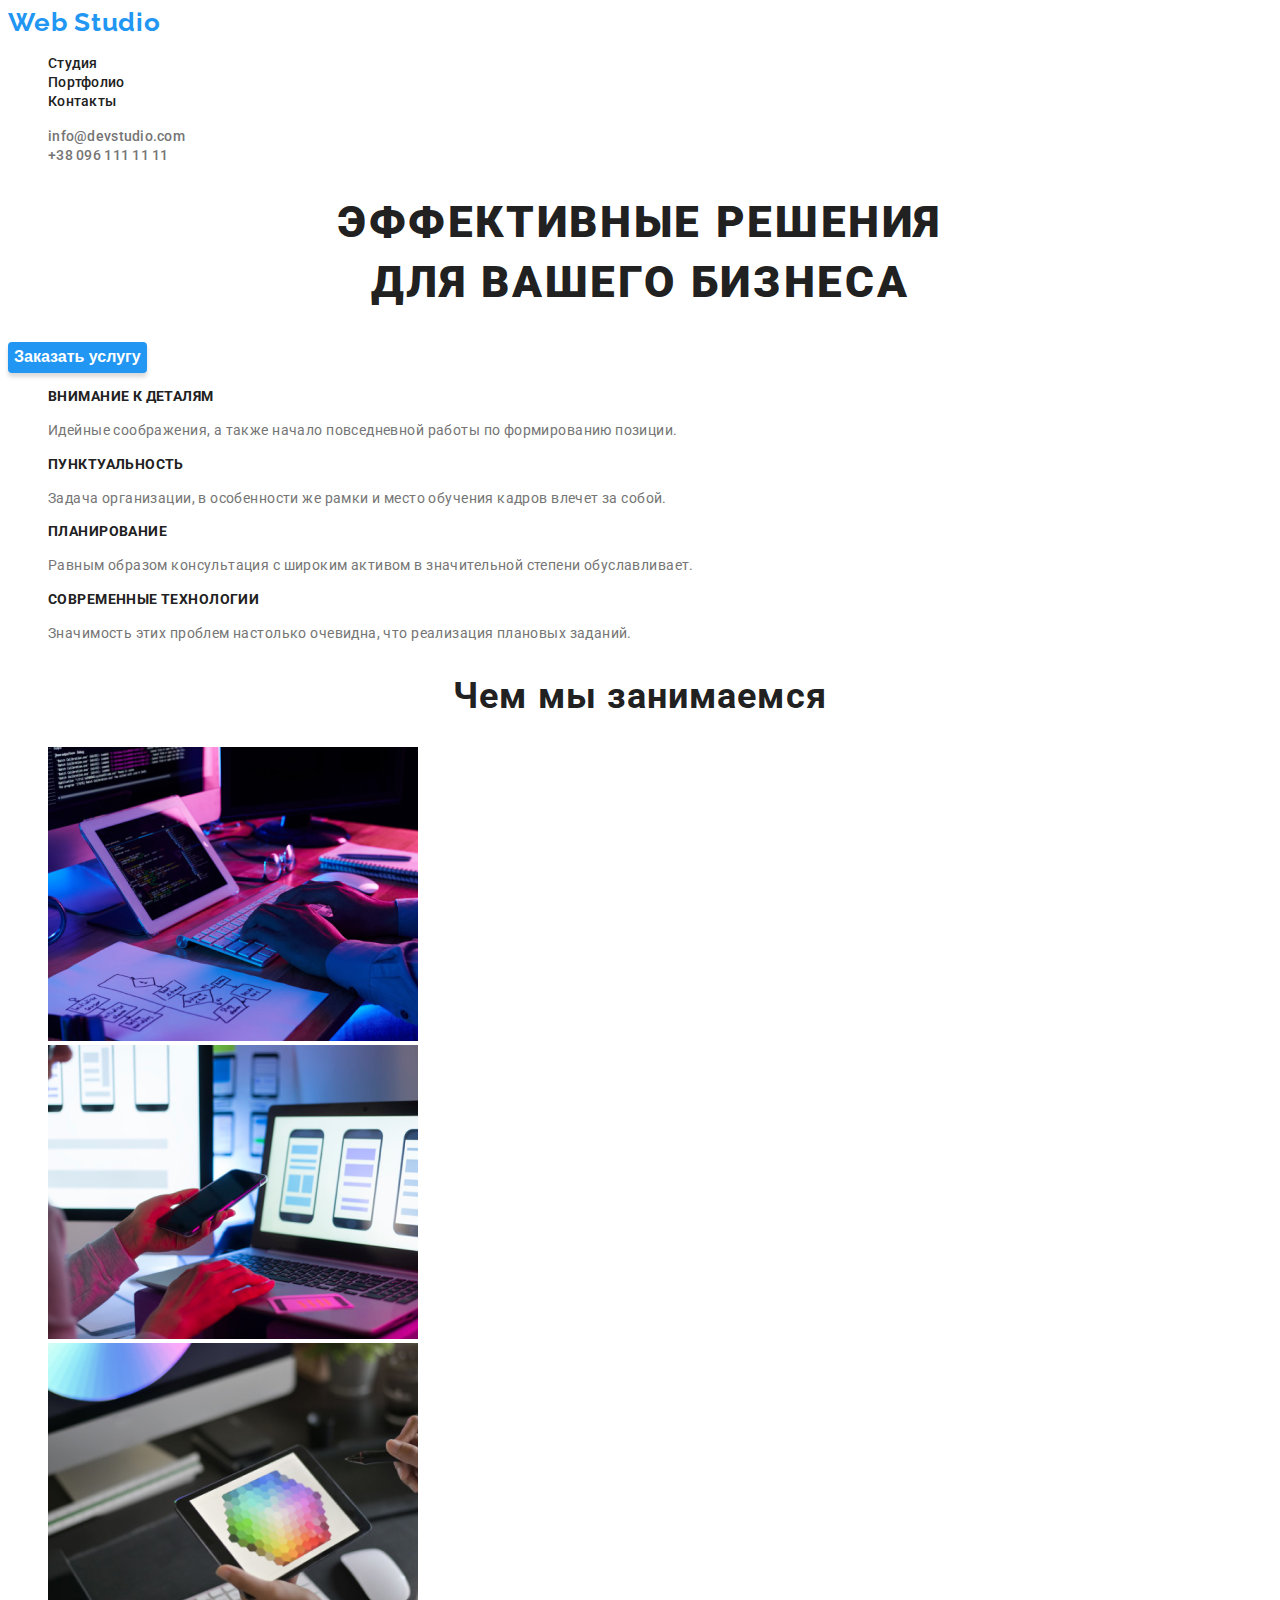
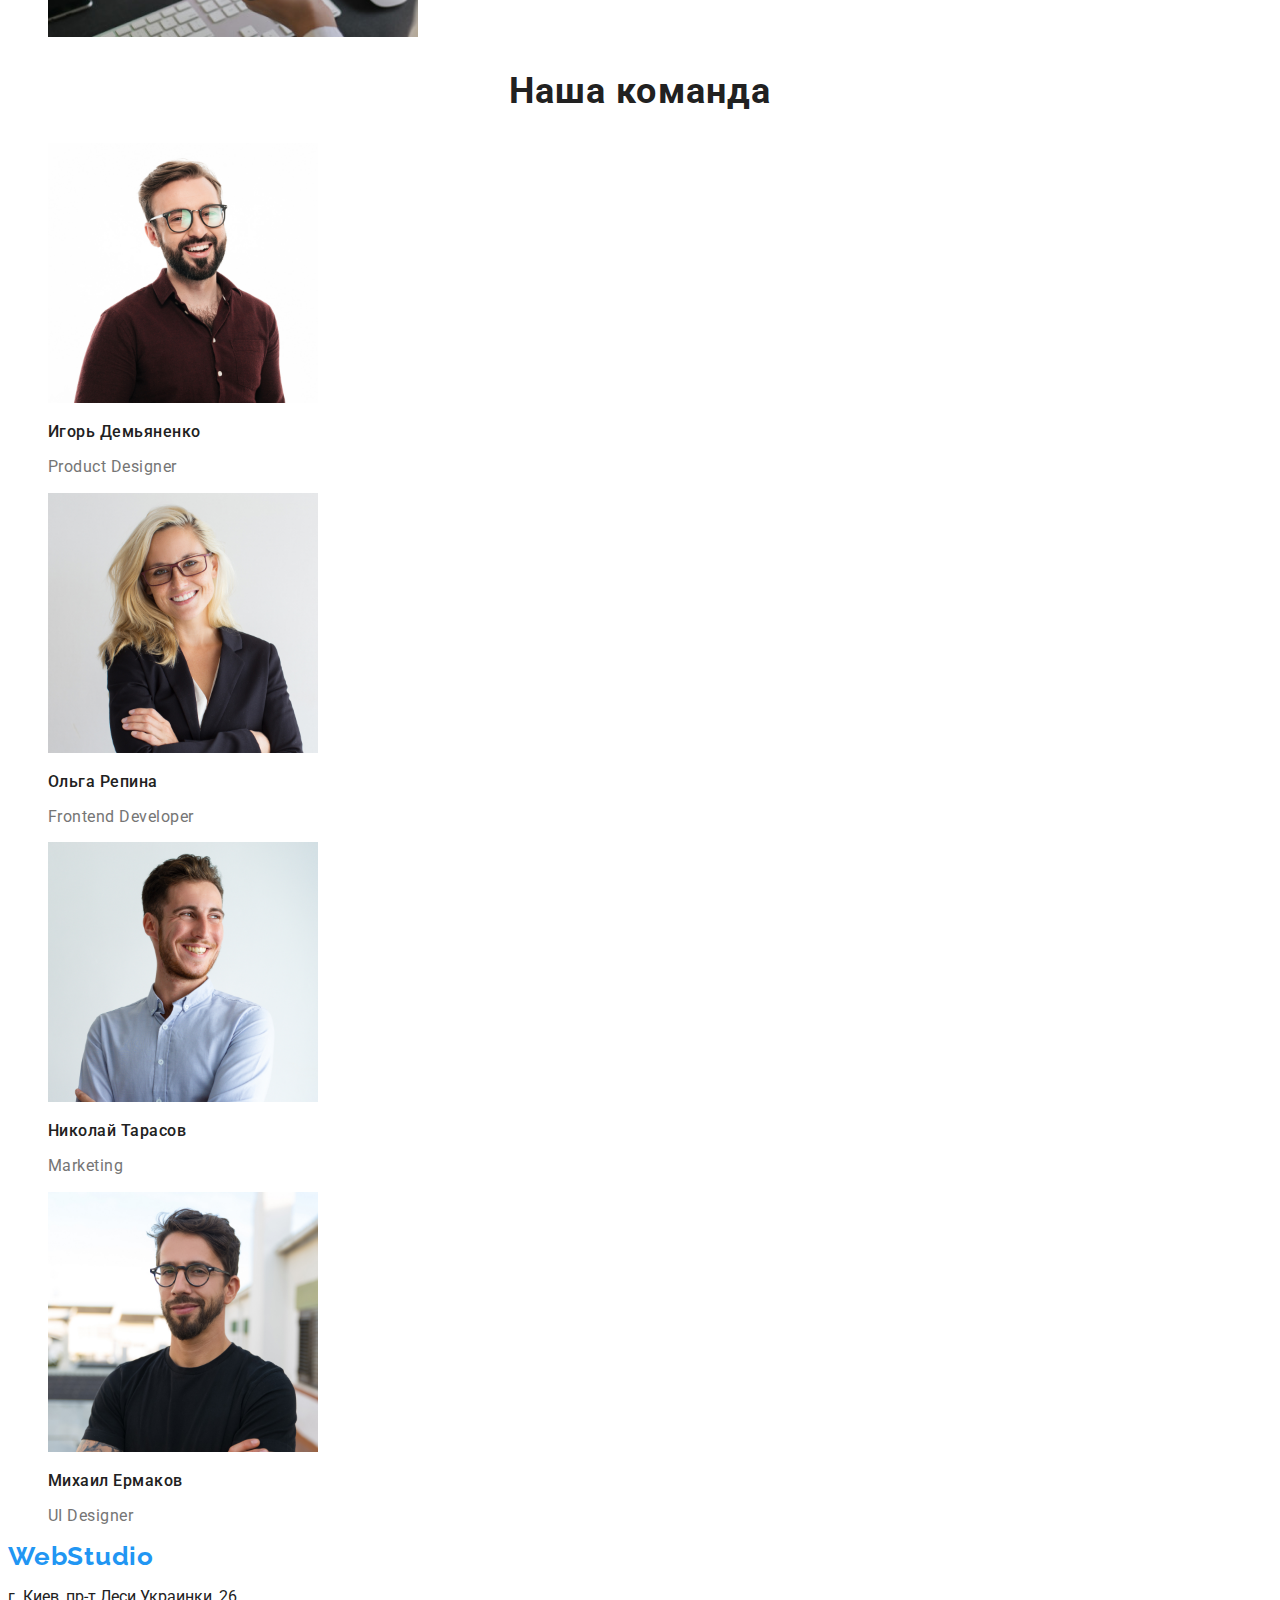
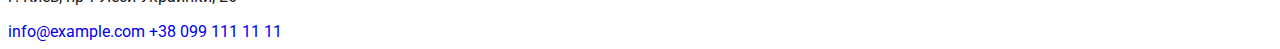
==== commit 7c6ea5ce: "создает новый индекс и оформление" ====
--- a/index.html
+++ b/index.html
@@ -6,10 +6,9 @@
   <meta name="viewport" content="width=device-width, initial-scale=1.0">
   <!-- Normalize -->
   <link rel="stylesheet" href="https://cdnjs.cloudflare.com/ajax/libs/modern-normalize/1.0.0/modern-normalize.min.css" integrity="sha512-ISS7cAi1PEhQ8jnbJpJZMd29NlhNj4AWYyLOSp2CE/CsHxTCu+r+t0D2yoJudVrd0/8fTVPUVDzY5Tvli75u/g==" crossorigin="anonymous" />
-  <!-- Fonts -->
+  <!-- google fonts -->
   <link rel="preconnect" href="https://fonts.gstatic.com">
-  <link href="https://fonts.googleapis.com/css2?family=Roboto:wght@400;500;700;900&display=swap" rel="stylesheet">
-
+ <link href="https://fonts.googleapis.com/css2?family=Raleway:wght@700&family=Roboto:wght@400;500;700;900&display=swap" rel="stylesheet">
   <link rel="stylesheet" href="./css/style.css">
   <title>Студия</title>
   
@@ -17,24 +16,23 @@
 
 <body>
 <!-- Шапка-->
-  <header class="nav">
-    <nav>
-
-    <a class="link logo"  href="index.html">  Web <span class="logo-accent">Studio</span> </a>
+  <header class="header" >
+    <nav class="nav">
+    <a class="link logo" href="index.html"> Web <span>Studio</span> </a>
 
 <!-- Меню -->
-    <ul  class="list"  >
-      <li><a class="link" href="index.html" >Студия</a></li>
-      <li><a class="link" href="./portfolio.html" >Портфолио</a></li>
-      <li><a class="link" href="" >Контакты </a></li>
+    <ul class="list">
+      <li><a class="link menu" href="index.html">Студия</a></li>
+      <li><a class="link menu" href="./portfolio.html">Портфолио</a></li>
+      <li><a class="link menu" href="">Контакты </a></li>
     </ul>
   </nav>
 
     <!--Контакты-->
     
-      <ul class="list" >
-        <li><a class="link" href="mailto:info@devstudio.com">info@devstudio.com</a></li>
-        <li><a class="link" href="tel:+380961111111"> +38 096 111 11 11</a></li>
+      <ul class="list">
+        <li><a class="link contact" href="mailto:info@devstudio.com">info@devstudio.com</a></li>
+        <li><a class="link contact" href="tel:+380961111111"> +38 096 111 11 11</a></li>
       </ul>
     
       
@@ -44,37 +42,37 @@
 <!-- Блог Герой -->
 
   <section class="hero">
-    <h1 class="hero-title">Эффективные решения <br> для вашего бизнеса</h1>
+    <h1 class="hero-title" >Эффективные решения <br> для вашего бизнеса</h1>
 
-    <button type="button" class="hero-button">Заказать услугу</button>
+    <button class="btn hero" type="button">Заказать услугу</button>
   </section>
 
 
 <!-- Oсобенности -->
 
-  <section>
-    <h2>Особенности компании</h2>
+  <section class="features">
+    <h2 hidden>Особенности компании</h2>
 
   <!-- Список особенностей -->
-    <ul class="list">
+    <ul class="list" >
       <li>
-        <h3 class="list-features" >Внимание к деталям</h3>
-        <p class="list-text" >Идейные соображения, а также начало повседневной работы по формированию позиции.</p>
+        <h3 class="features-title">Внимание к деталям</h3>
+        <p class="features-item">Идейные соображения, а также начало повседневной работы по формированию позиции.</p>
       </li>
 
       <li>
-        <h3 class="list-features">Пунктуальность</h3>
-        <p class="list-text" >Задача организации, в особенности же рамки и место обучения кадров влечет за собой.</p>
+        <h3 class="features-title">Пунктуальность</h3>
+        <p class="features-item">Задача организации, в особенности же рамки и место обучения кадров влечет за собой.</p>
       </li>
 
       <li>
-        <h3 class="list-features">Планирование</h3>
-        <p class="list-text" >Равным образом консультация с широким активом в значительной степени обуславливает.</p>
+        <h3 class="features-title">Планирование</h3>
+        <p class="features-item">Равным образом консультация с широким активом в значительной степени обуславливает.</p>
       </li>
 
       <li>
-        <h3 class="list-features">Современные технологии</h3>
-        <p class="list-text" t>Значимость этих проблем настолько очевидна, что реализация плановых заданий.</p>
+        <h3 class="features-title">Современные технологии</h3>
+        <p class="features-item">Значимость этих проблем настолько очевидна, что реализация плановых заданий.</p>
       </li>
     </ul>
   </section>
@@ -82,9 +80,9 @@
 
 <!-- Секция 2. Чем мы занимаемся -->
 <section>
-  <h2 class="service">Чем мы занимаемся</h2>
+  <h2 class="section-title">Чем мы занимаемся</h2>
       
-          <ul class="list">
+          <ul class="list" >
 
             <li><img src="./img/typing_comp.png" width="370" alt="Печатать на компьютере"></li>
 
@@ -97,35 +95,34 @@
 
 <!-- Секция 3. Наша команда -->
 
-<section>
-  <h2 class="service">Наша команда
-
+<section class="description">
+  <h2 class="section-title">Наша команда
   </h2>
 
-  <ul class="list">
+  <ul class="list" >
 
     <li>
       <img src="./img/man.jpg" width="270" alt="Дизайнер продукта">
-      <h3 class="list-title" >Игорь Демьяненко</h3>
-      <p class="list-item" >Product Designer</p>
+      <h3 class="description-title">Игорь Демьяненко</h3>
+      <p class="description-text">Product Designer</p>
     </li>
 
     <li>
       <img src="./img/woman.jpg" width="270" alt="Девушка разработчик">
-      <h3 class="list-title" >Ольга Репина</h3>
-      <p class="list-item" >Frontend Developer</p>
+      <h3 class="description-title">Ольга Репина</h3>
+      <p class="description-text">Frontend Developer</p>
     </li>
 
     <li>
       <img src="./img/frontend_boy.jpg" width="270" alt="Маркетолог">
-      <h3 class="list-title" >Николай Тарасов</h3>
-      <p class="list-item" >Marketing</p>
+      <h3 class="description-title">Николай Тарасов</h3>
+      <p class="description-text">Marketing</p>
     </li>
 
     <li>
       <img src="./img/man_with_glasses.jpg" width="270" alt="UI дизайнер">
-      <h3 class="list-title">Михаил Ермаков</h3>
-      <p class="list-item" >UI Designer</p>
+      <h3 class="description-title">Михаил Ермаков</h3>
+      <p class="description-text">UI Designer</p>
     </li>
   </ul>
 
@@ -136,12 +133,12 @@
 <!-- Футер-->
 
 <footer>
-  <div class="footer">
+  <div>
 
-    <a class="link logo"  href="index.html">  Web <span class="logo-accent">Studio</span> </a>
+    <a class="link logo" href="index.html">Web<span>Studio</span> </a>
 
-    <address>
-    <p class="address">г. Киев, пр-т Леси Украинки, 26</p> 
+    <address class="address">
+    <p>г. Киев, пр-т Леси Украинки, 26</p> 
 
     <a class="link" href="mailto:info@example.com">info@example.com</a>
     <a class="link" href="tel:+380991111111">+38 099 111 11 11</a>
--- a/css/style.css
+++ b/css/style.css
@@ -1,85 +1,79 @@
-/* Цвет фона #FFFFFF */
-/* Основной цвет заголовков #212121*/
-/* Цвет текста #757575 */
-/* Цвет акцета #2196F3 */
 
-
-/* Переменные  */
+/*  Переменные */
 :root{
-  --background-color:#FFFFFF;
-  --primary-tittle-color:#212121;
+  --accent-color:#2196F3;
+  --bg-color: #FFFFFF;
+  --title-color: #212121;
   --secondary-text-color:#757575;
-  --accent-color-button:#2196F3;
-  --logo-color:#000000;
-  --main-font:font-family: 'Roboto', sans-serif;
+  --secondary-white-color: #FFFFFF;
 }
 
 body{
-  background-color: var(--background-color);
-  font-family: var--(main-font);
+  background-color:var(--bg-color);
+  font-family: 'Roboto', sans-serif;
+  color:var(--title-color);
 }
- /* Component */
+
+/* Сброс стилей */
 .link{
   text-decoration: none;
-  text-transform: none;
 }
 .list{
   list-style: none;
 }
 .address{
-text-transform: normal;
-font-style: normal;
-font-weight: normal;
-font-size: 14px;
-line-height: 1.7;
-letter-spacing: 0.03em;
-/* color: #FFFFFF; */
+  font-style: normal;
 }
 
+/* Компоненты */
+.btn{
+ cursor: pointer;}
 
-/* Шапка меню */
-/* Логотип */
-/* .link > span{
-color:var(--accent-color-button);
-font-family: Raleway;
-font-style: normal;
+.section-title{
 font-weight: bold;
-font-size: 26px;
-line-height: 1.19;
+font-size: 36px;
+line-height: 1.16;
+text-align: center;
 letter-spacing: 0.03em;
-} */
-.link.logo{
-color:var(--accent-color-button);
-font-style: normal;
-font-weight: bold;
-font-size: 26px;
-line-height: 1.19;
-letter-spacing: 0.03em;
+color:var(--title-color)
 }
 
-.nav .logo-accent{
-color:var(--logo-color);
-font-family: Raleway;
-font-style: normal;
-font-weight: bold;
-font-size: 26px;
-line-height: 1.19;
-letter-spacing: 0.03em;
+/* Шапка */
+.logo{
+  font-family: 'Raleway', sans-serif;
+  font-weight: bold;
+  font-size: 26px;
+  line-height: 1.1;
+  letter-spacing: 0.03em;
+  color:var(--accent-color);
 }
-/* Контакты в шапке */
-
-.list .link{
-color:var(--primary-tittle-color);
+.link.menu{
+  font-weight: 500;
+  font-size: 14px;
+  line-height: 1.14;
+  letter-spacing: 0.02em;
+  color: var(--title-color);
+}
+.link.menu:hover,
+.link.menu:focus{
+  color:var(--accent-color)
 }
 
-.list .link:hover,
-.list .link:focus{
-  color:var(--accent-color-button)
+.link.contact{
+  font-weight: 500;
+  font-size: 14px;
+  line-height: 1.1;
+  letter-spacing: 0.02em;
+  color: var(--secondary-text-color);
+}
+.link.contact:hover,
+.link.contact:focus{
+  color:var(--accent-color);
 }
 
-/* Hero */
+/* Герой */
+
 .hero-title{
-font-style: normal;
 font-weight: 900;
 font-size: 44px;
 line-height: 1.36;
@@ -89,99 +83,49 @@
 /* color: #FFFFFF; */
 }
 
-.hero-button{
-
-font-style: normal;
+.btn.hero{
 font-weight: bold;
 font-size: 16px;
-line-height: 1.87;
-text-align: center;
-align-items: center;
-text-align: center;
-letter-spacing: 0.06em;
-background: var(--accent-color-button);
-color:#FFFFFF;
-border: 0px;
-cursor: pointer;
-width: 200px;
-height: 50px;
-left: 700px;
-top: 430px;
+line-height: 1.8;
+background-color: var(--accent-color);
+color:var(--secondary-white-color);
 box-shadow: 0px 4px 4px rgba(0, 0, 0, 0.15);
 border-radius: 4px;
+border:0px;
 }
 
-/* Список особенностей */
-.list .list-features{
-font-style: normal;
+/* Особенности */
+
+.features-title{
 font-weight: bold;
 font-size: 14px;
-line-height: 1.14;
+line-height:1.14;
 letter-spacing: 0.03em;
 text-transform: uppercase;
-color: var(--primary-tittle-color);
+color: var(--title-color);
 }
 
-.list .list-text{
-font-style: normal;
-font-weight: normal;
+.features-item{
 font-size: 14px;
-line-height: 1.74 ;
+line-height: 1.7;
 letter-spacing: 0.03em;
-color: var(--secondary-text-color);
+color:var(--secondary-text-color);
 }
 
-/* Секция 2 */
-.service{
-font-style: normal;
-font-weight: bold;
-font-size: 36px;
-line-height: 1.16;
-text-align: center;
-letter-spacing: 0.03em;
-color: var(--primary-tittle-color);
-}
-
-/* Секция Наша команда  */
-
-.list .list-title{
-font-style: normal;
+/* Секция наша команда */
+.description .description-title{
 font-weight: 500;
 font-size: 16px;
 line-height: 1.18;
 letter-spacing: 0.03em;
-color:var(--primary-tittle-color);
+color:var(--title-color);
 }
 
-.list .list-item{
-font-style: normal;
-font-weight: normal;
-font-size: 1.18;
-line-height: 19px;
-letter-spacing: 0.03em;
-color: var(--secondary-text-color);
+.description .description-text{
+  font-size: 16px;
+  line-height: 1.18; 
+  letter-spacing: 0.03em;
+  color: var(--secondary-text-color);
 }
 
-/* Футер */
-.footer>link logo{
-  font-family: Raleway;
-font-style: normal;
-font-weight: bold;
-font-size: 26px;
-line-height: 1.19;
-letter-spacing: 0.03em;
-color:var(--accent-color-button);
-
-}
-
-
-.footer .logo-accent{
-
-font-family: Raleway;
-font-style: normal;
-font-weight: bold;
-font-size: 26px;
-line-height: 1.19;
-letter-spacing: 0.03em;
-color: #FFFFFF;
-}+/* Футер */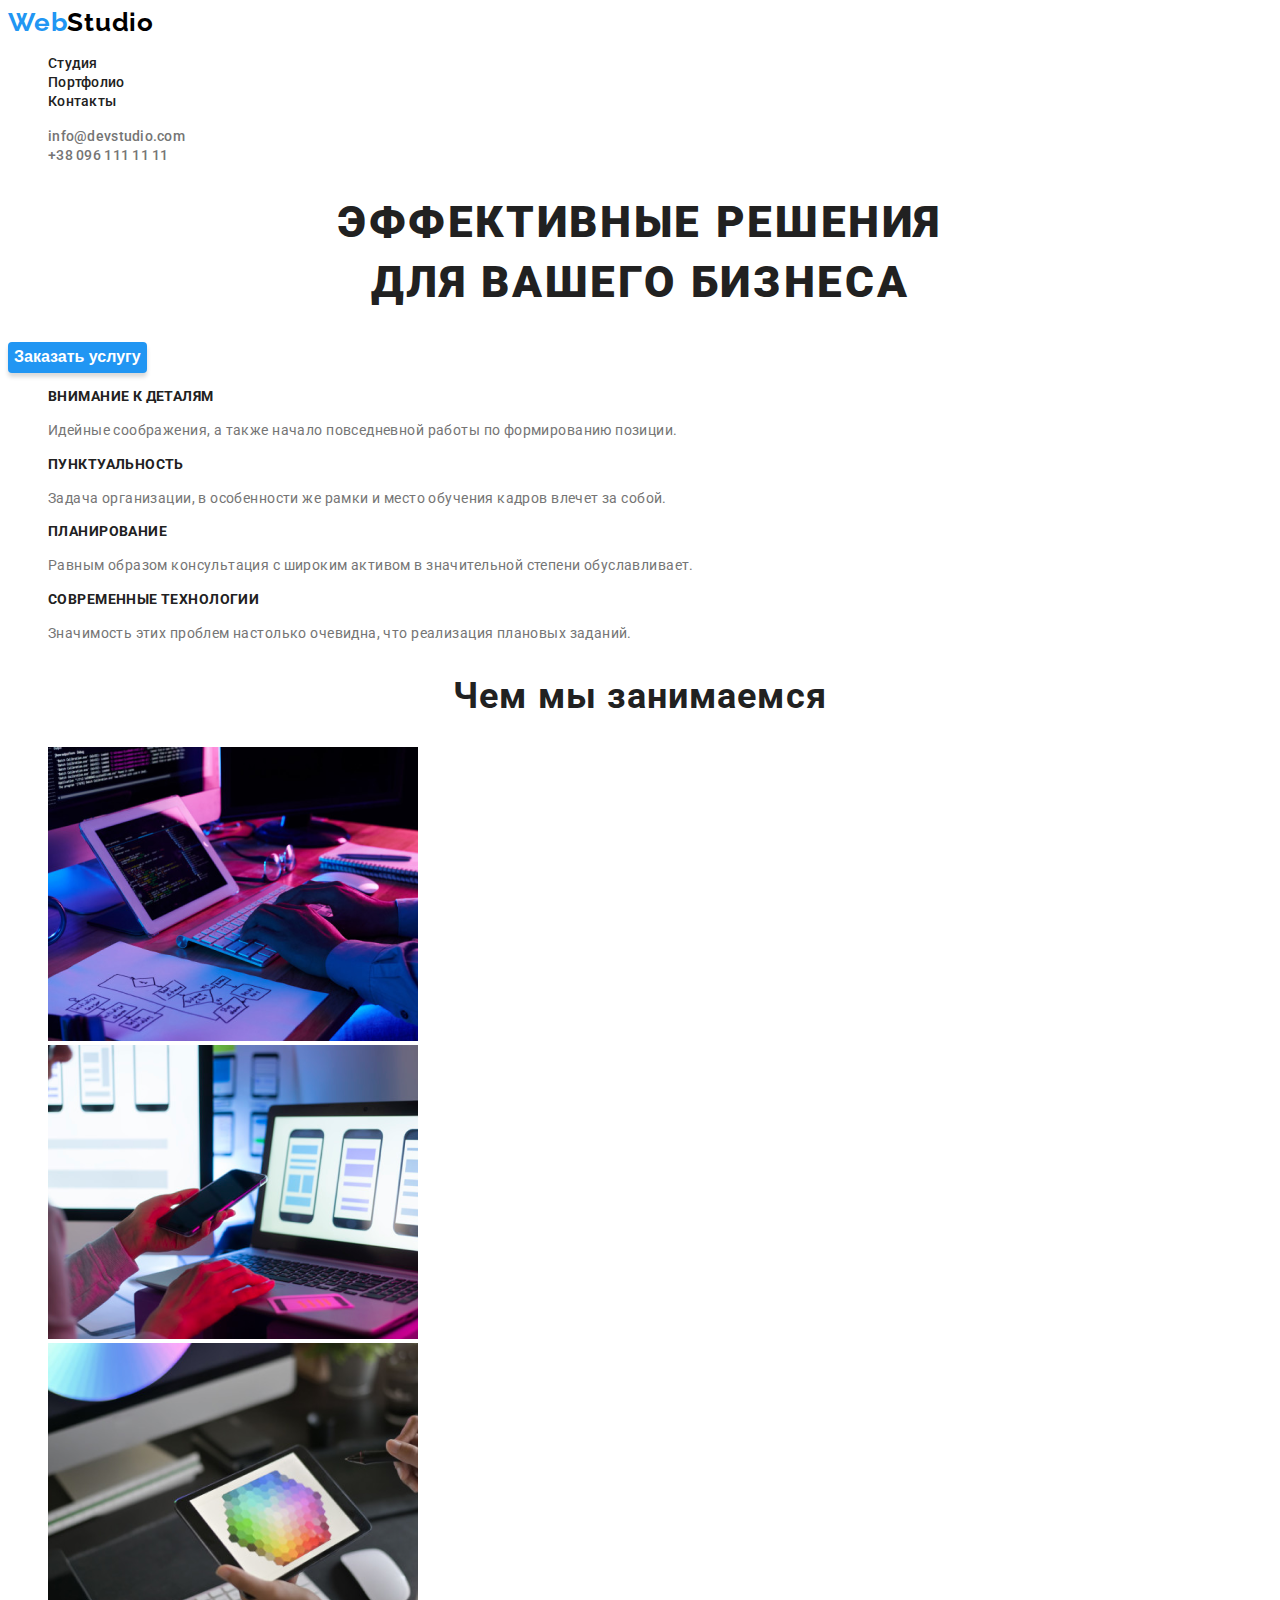
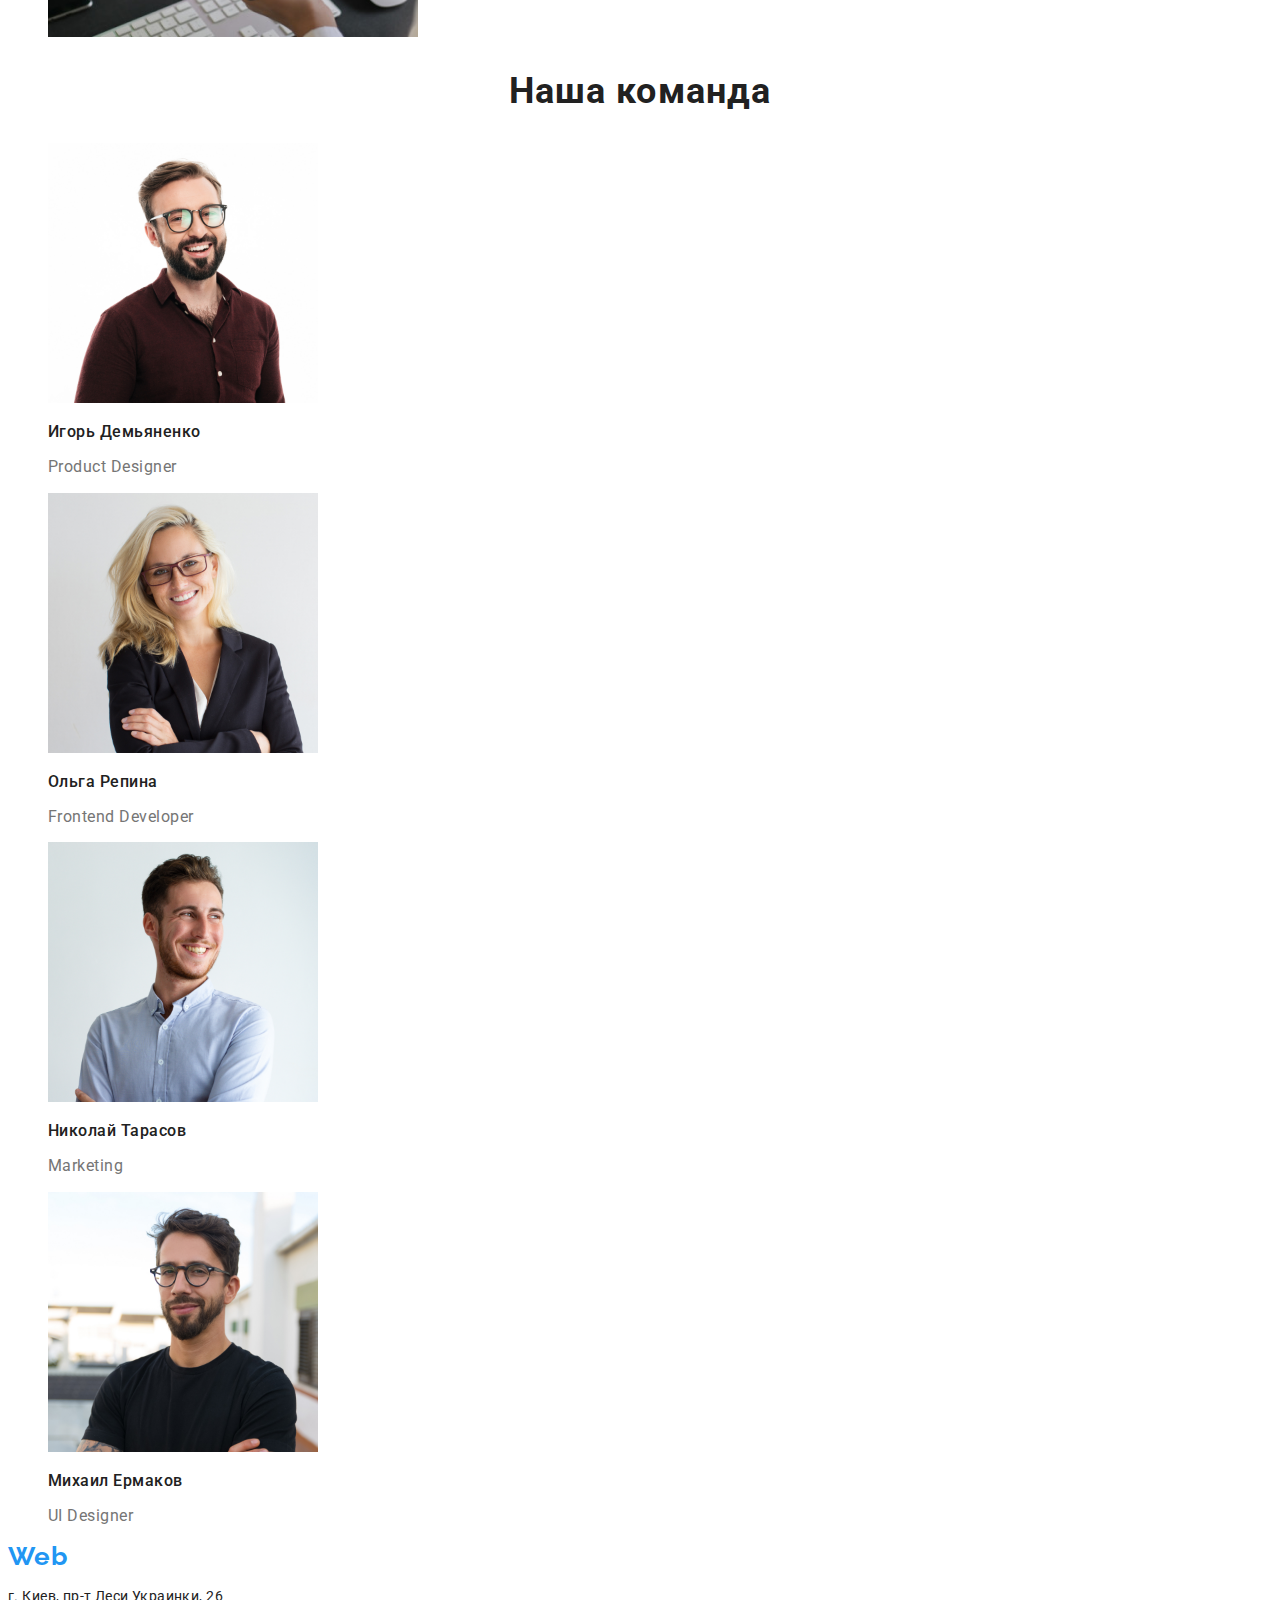
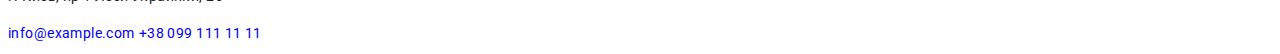
==== commit 618d2f0d: "закончить оформление в index" ====
--- a/index.html
+++ b/index.html
@@ -18,7 +18,7 @@
 <!-- Шапка-->
   <header class="header" >
     <nav class="nav">
-    <a class="link logo" href="index.html"> Web <span>Studio</span> </a>
+    <a class="link logo" href="index.html"> Web<span class="logo-black">Studio</span> </a>
 
 <!-- Меню -->
     <ul class="list">
@@ -132,13 +132,13 @@
 
 <!-- Футер-->
 
-<footer>
+<footer class="footer">
   <div>
 
-    <a class="link logo" href="index.html">Web<span>Studio</span> </a>
+    <a class="link logo" href="index.html">Web<span class="logo-white">Studio</span> </a>
 
     <address class="address">
-    <p>г. Киев, пр-т Леси Украинки, 26</p> 
+    <p class="address-text">г. Киев, пр-т Леси Украинки, 26</p> 
 
     <a class="link" href="mailto:info@example.com">info@example.com</a>
     <a class="link" href="tel:+380991111111">+38 099 111 11 11</a>
--- a/css/style.css
+++ b/css/style.css
@@ -1,16 +1,20 @@
 
 /*  Переменные */
 :root{
+ /* Цвета */
   --accent-color:#2196F3;
   --bg-color: #FFFFFF;
   --title-color: #212121;
   --secondary-text-color:#757575;
   --secondary-white-color: #FFFFFF;
+/* Шрифты */
+  --main-font:'Roboto', sans-serif;
+  --secondary-font:'Raleway', sans-serif;
 }
 
 body{
   background-color:var(--bg-color);
-  font-family: 'Roboto', sans-serif;
+  font-family: var(--main-font);
   color:var(--title-color);
 }
 
@@ -40,13 +44,21 @@
 
 /* Шапка */
 .logo{
-  font-family: 'Raleway', sans-serif;
+  font-family:var(--secondary-font);
   font-weight: bold;
   font-size: 26px;
   line-height: 1.1;
   letter-spacing: 0.03em;
   color:var(--accent-color);
 }
+
+.logo-white{
+  color:var(--secondary-white-color)
+}
+.logo-black{
+  color:#000000;
+}
+
 .link.menu{
   font-weight: 500;
   font-size: 14px;
@@ -128,4 +140,19 @@
   color: var(--secondary-text-color);
 }
 
-/* Футер */+/* Футер */
+.address .address-text{
+font-size: 14px;
+line-height: 1.7;
+letter-spacing: 0.03em;
+/* color:var(--secondary-white-color); */
+}
+
+.address .link{
+font-size: 14px;
+line-height: 1.7;
+letter-spacing: 0.03em;
+/* color: rgba(255, 255, 255, 0.6); */
+}
+
+/* ПОРТФОЛИО */
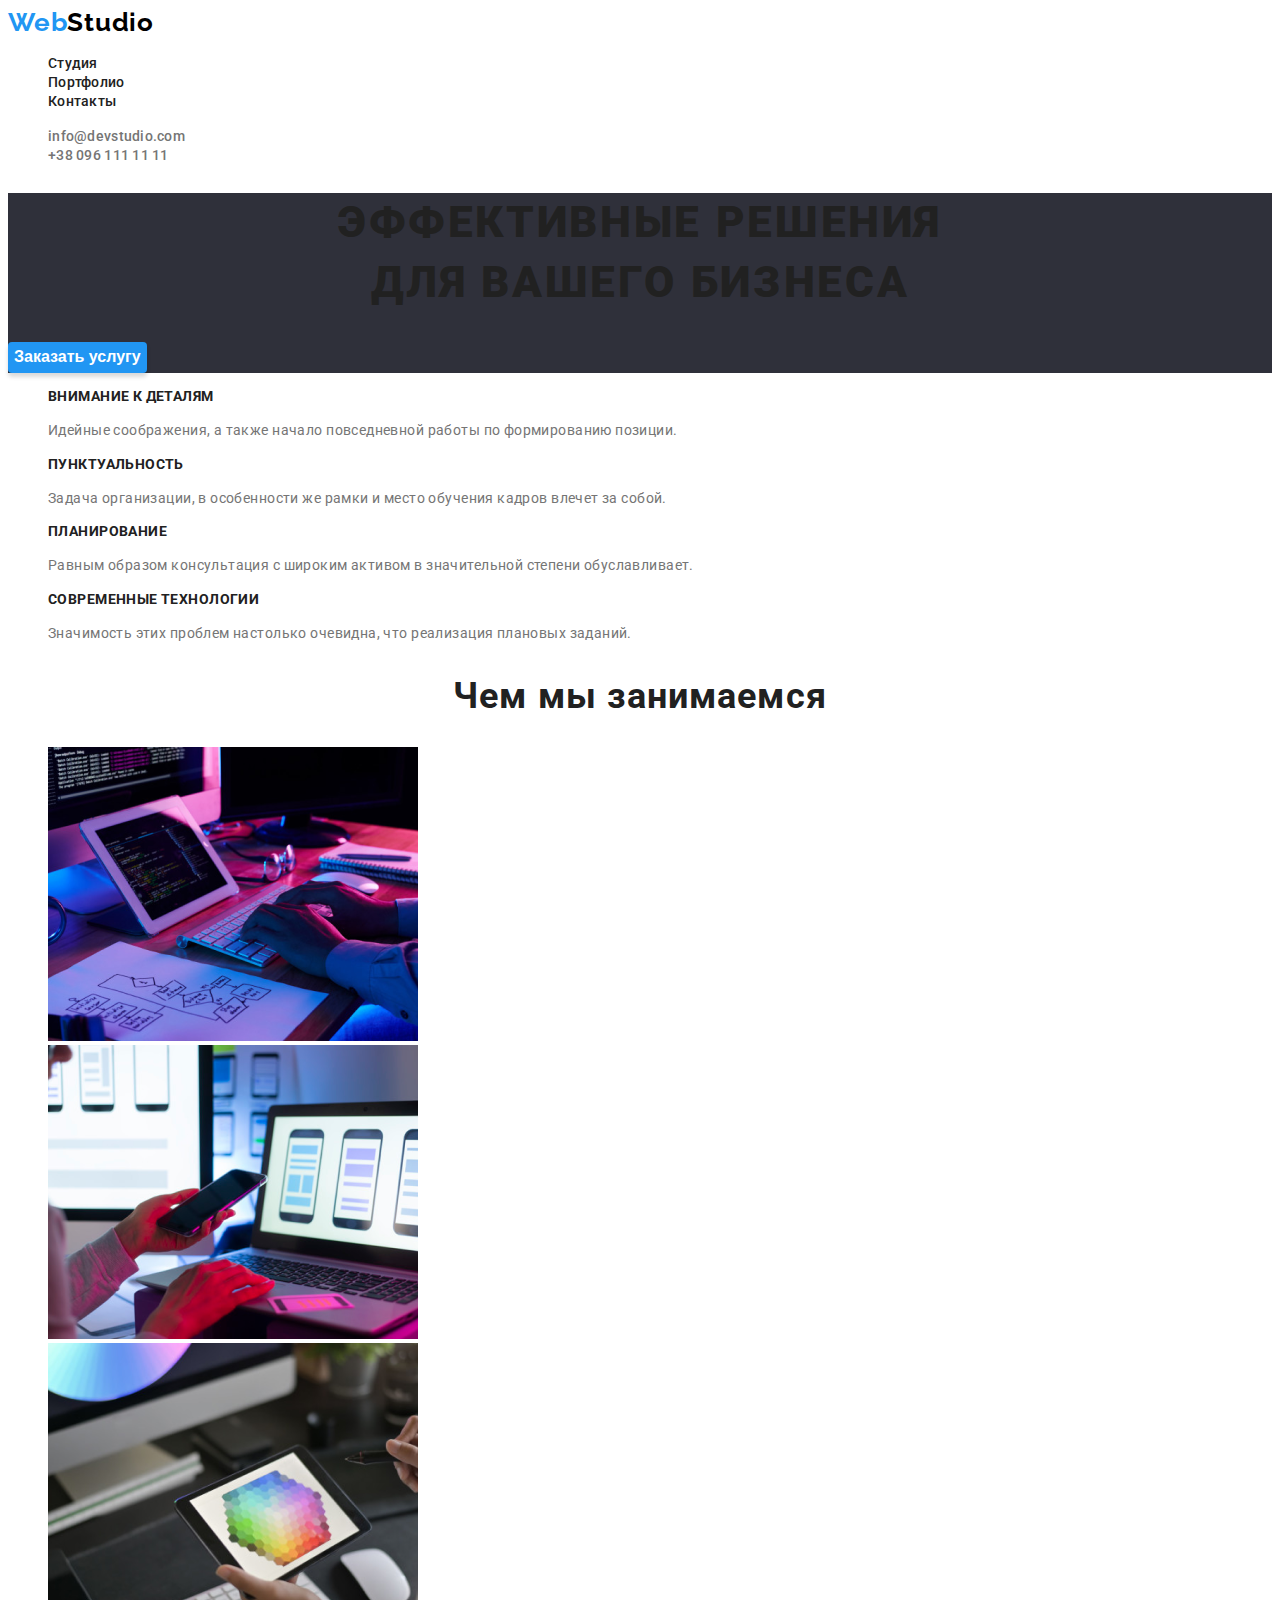
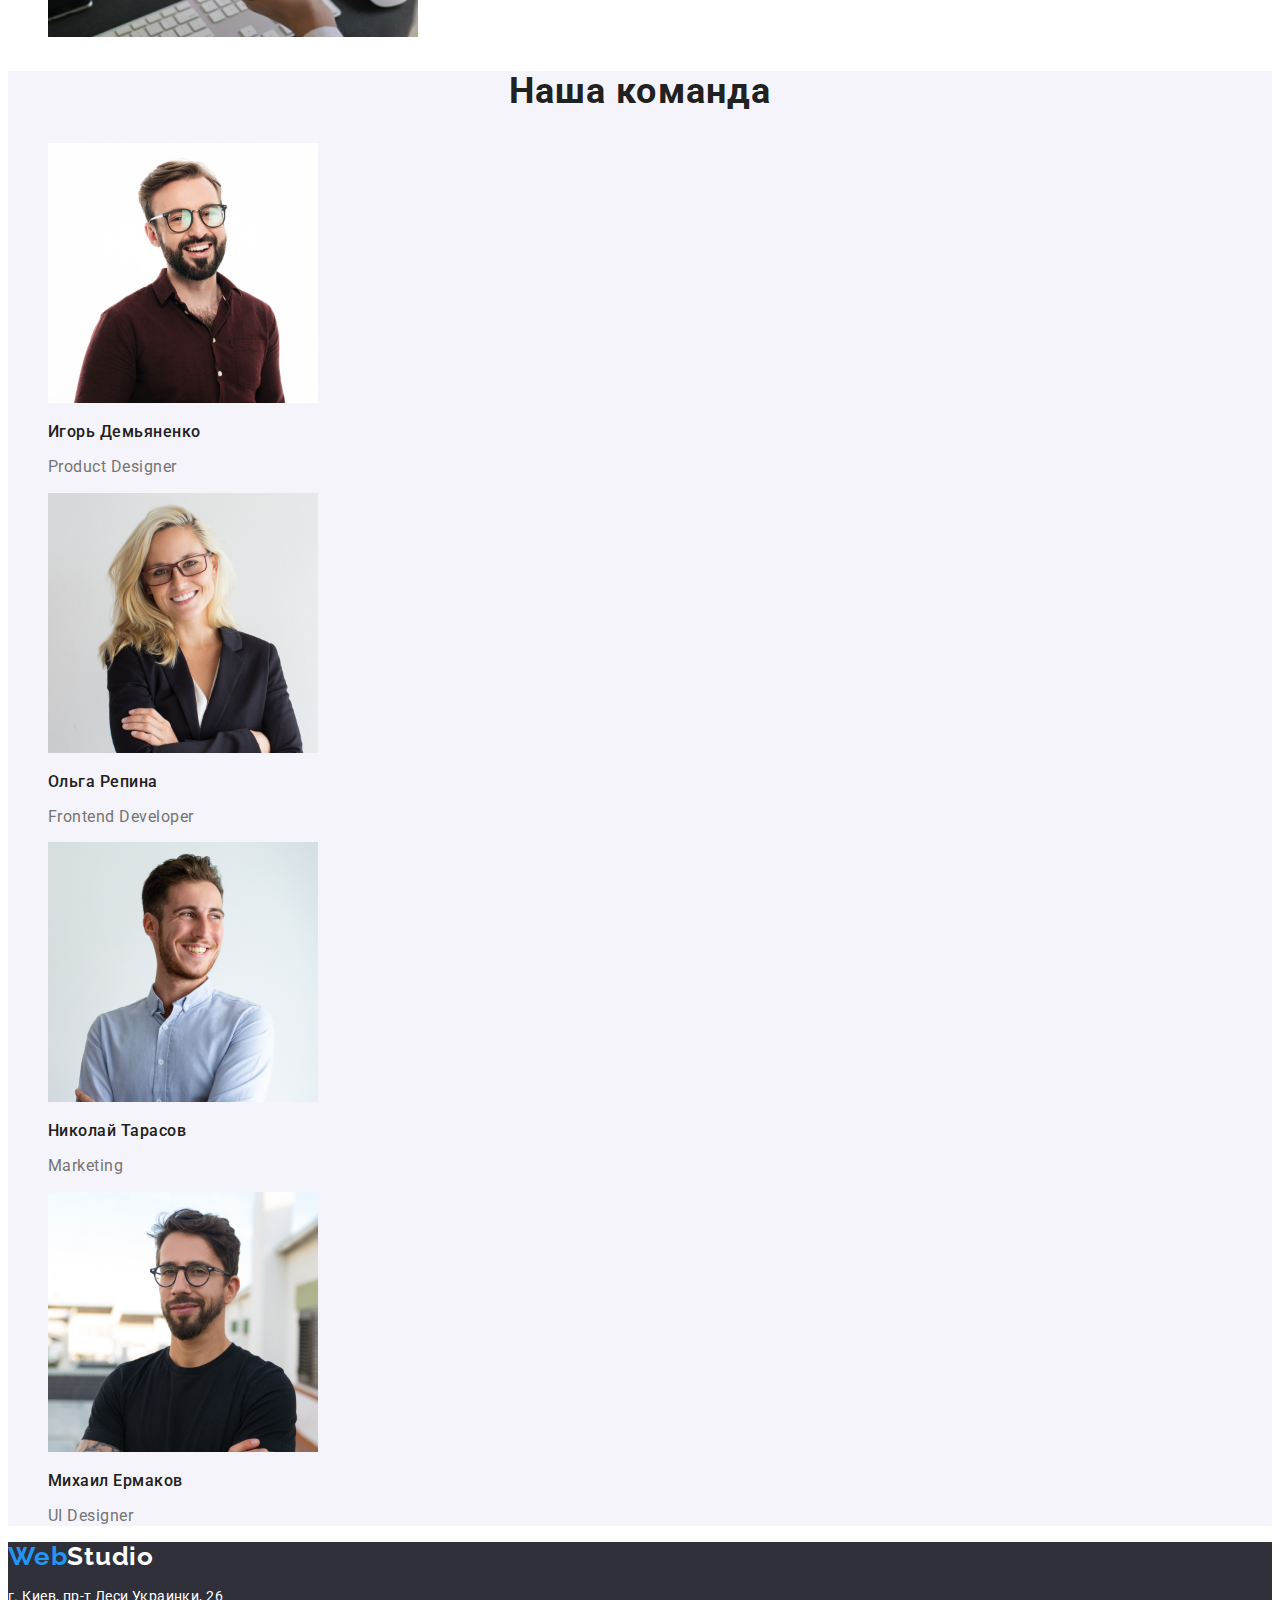
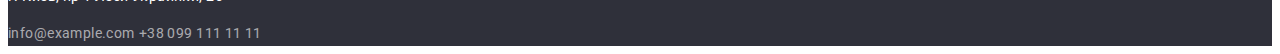
==== commit cef91327: "Добавляет состояние active" ====
--- a/index.html
+++ b/index.html
@@ -16,13 +16,13 @@
 
 <body>
 <!-- Шапка-->
-  <header class="header" >
+  <header class="header">
     <nav class="nav">
     <a class="link logo" href="index.html"> Web<span class="logo-black">Studio</span> </a>
 
 <!-- Меню -->
     <ul class="list">
-      <li><a class="link menu" href="index.html">Студия</a></li>
+      <li><a class="link menu current-page" href="index.html">Студия</a></li>
       <li><a class="link menu" href="./portfolio.html">Портфолио</a></li>
       <li><a class="link menu" href="">Контакты </a></li>
     </ul>
--- a/css/style.css
+++ b/css/style.css
@@ -7,9 +7,11 @@
   --title-color: #212121;
   --secondary-text-color:#757575;
   --secondary-white-color: #FFFFFF;
+
 /* Шрифты */
   --main-font:'Roboto', sans-serif;
   --secondary-font:'Raleway', sans-serif;
+  --bg-color-hero-footer:#2F303A;
 }
 
 body{
@@ -34,7 +36,7 @@
  cursor: pointer;}
 
 .section-title{
-font-weight: bold;
+font-weight: 700;
 font-size: 36px;
 line-height: 1.16;
 text-align: center;
@@ -42,15 +44,21 @@
 color:var(--title-color)
 }
 
+.footer{
+  background-color: var(--bg-color-hero-footer);
+}
+
 /* Шапка */
 .logo{
   font-family:var(--secondary-font);
-  font-weight: bold;
+  font-weight: 700;
   font-size: 26px;
   line-height: 1.1;
   letter-spacing: 0.03em;
   color:var(--accent-color);
 }
+
+
 
 .logo-white{
   color:var(--secondary-white-color)
@@ -70,6 +78,10 @@
 .link.menu:focus{
   color:var(--accent-color)
 }
+.link.menu.current-page:active{
+  color:var(--accent-color);
+}
+
 
 .link.contact{
   font-weight: 500;
@@ -84,6 +96,10 @@
 }
 
 /* Герой */
+.hero{
+  background-color: var(--bg-color-hero-footer);
+}
+
 
 .hero-title{
 font-weight: 900;
@@ -96,7 +112,7 @@
 }
 
 .btn.hero{
-font-weight: bold;
+font-weight: 700;
 font-size: 16px;
 line-height: 1.8;
 background-color: var(--accent-color);
@@ -109,7 +125,7 @@
 /* Особенности */
 
 .features-title{
-font-weight: bold;
+font-weight: 700;
 font-size: 14px;
 line-height:1.14;
 letter-spacing: 0.03em;
@@ -125,6 +141,10 @@
 }
 
 /* Секция наша команда */
+.description{
+  background-color: #F5F4FA;
+}
+
 .description .description-title{
 font-weight: 500;
 font-size: 16px;
@@ -142,17 +162,54 @@
 
 /* Футер */
 .address .address-text{
-font-size: 14px;
-line-height: 1.7;
-letter-spacing: 0.03em;
-/* color:var(--secondary-white-color); */
+  font-size: 14px;
+  line-height: 1.7;
+  letter-spacing: 0.03em;
+  color:var(--secondary-white-color);
 }
 
 .address .link{
-font-size: 14px;
-line-height: 1.7;
-letter-spacing: 0.03em;
-/* color: rgba(255, 255, 255, 0.6); */
+  font-size: 14px;
+  line-height: 1.7;
+  letter-spacing: 0.03em;
+  color: rgba(255, 255, 255, 0.6);
 }
 
 /* ПОРТФОЛИО */
+/* Меню */
+
+.menu .btn{
+  font-weight: 500;
+  font-size: 16px;
+  line-height: 1.6;
+  text-align: center;
+  letter-spacing: 0.03em;
+  color:var(--title-color);
+  background-color:#F5F4FA;
+  border-radius: 4px;
+  border:0px
+}
+
+.menu .btn:hover,
+.menu .btn:focus{
+  color:#FFFFFF;
+  background-color: var(--accent-color);
+}
+
+/*  Портфолио */
+
+.portfolio .portfolio-title{
+font-weight: 700;
+font-size: 18px;
+line-height: 2;
+letter-spacing: 0.06em;
+color: var(--title-color);
+}
+
+.portfolio .portfolio-text{
+font-size: 16px;
+line-height: 1.8;
+letter-spacing: 0.03em;
+color: var(--secondary-text-color);
+}
+
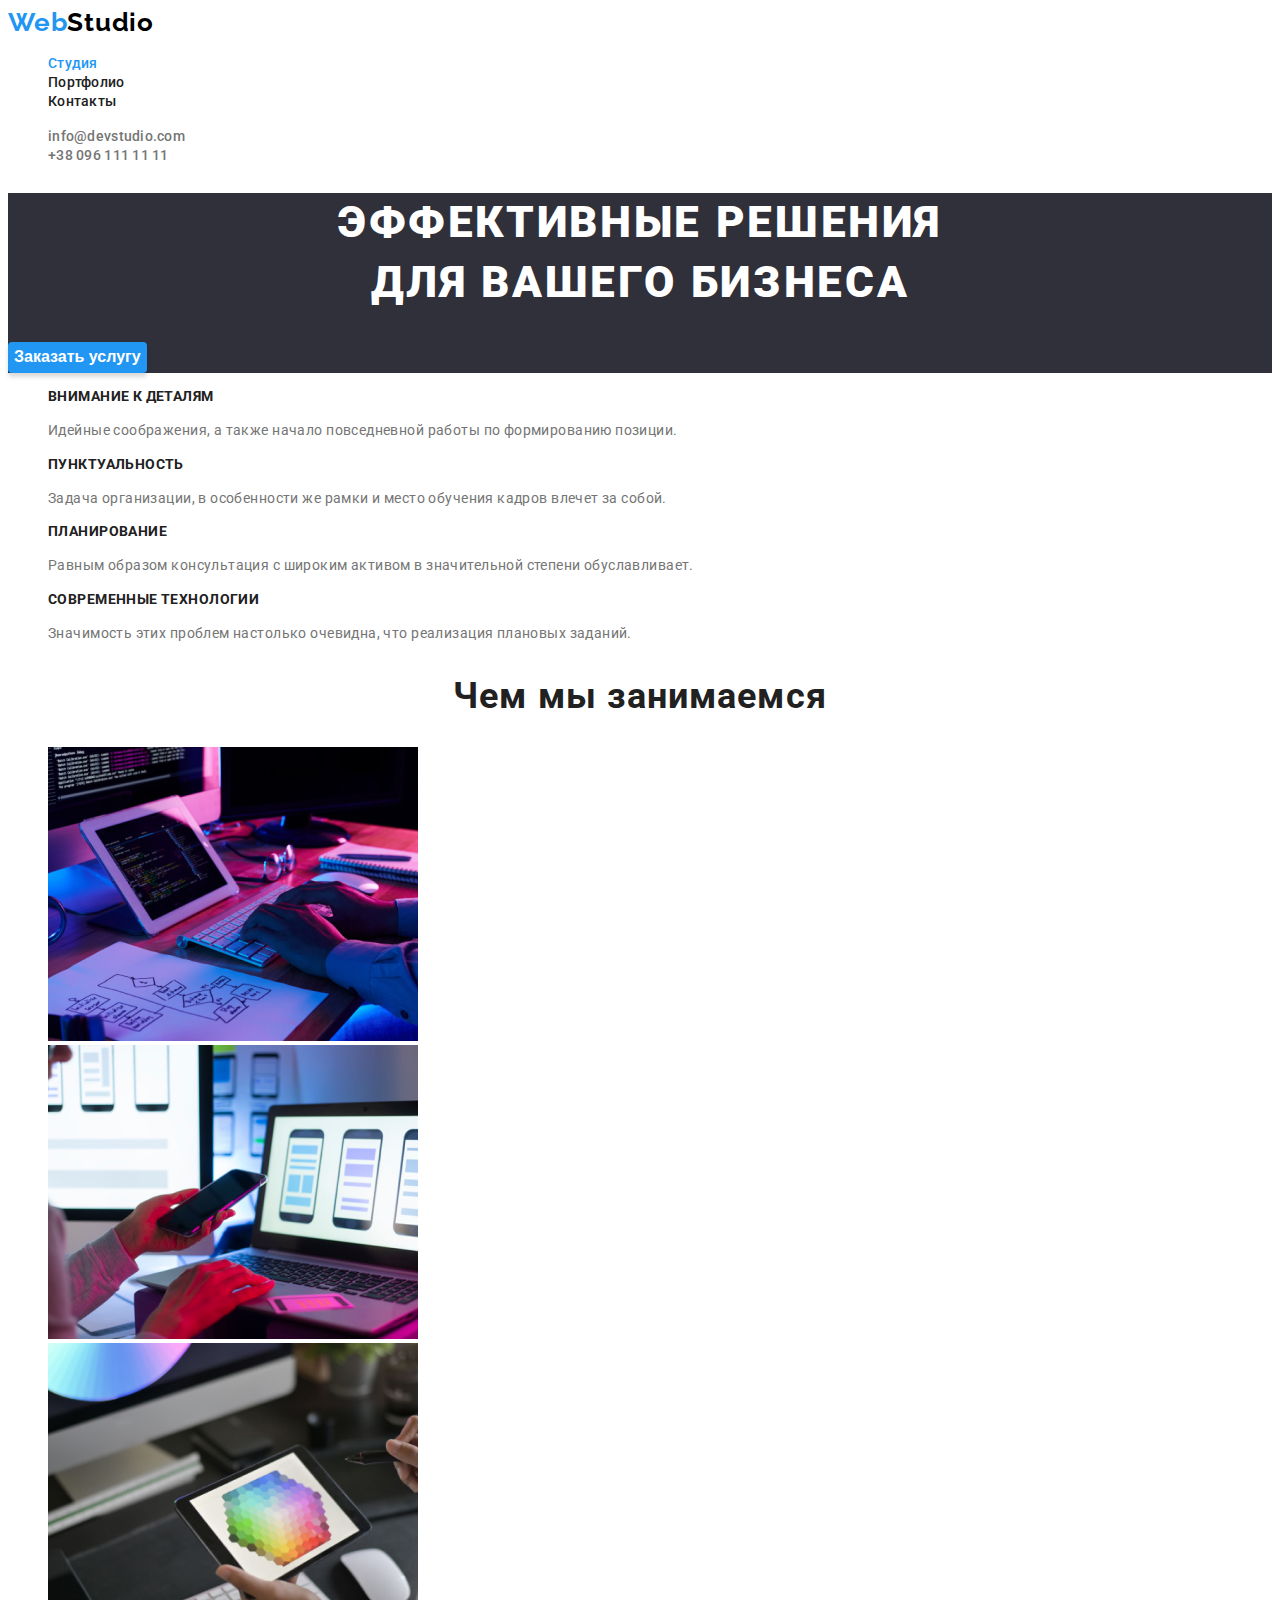
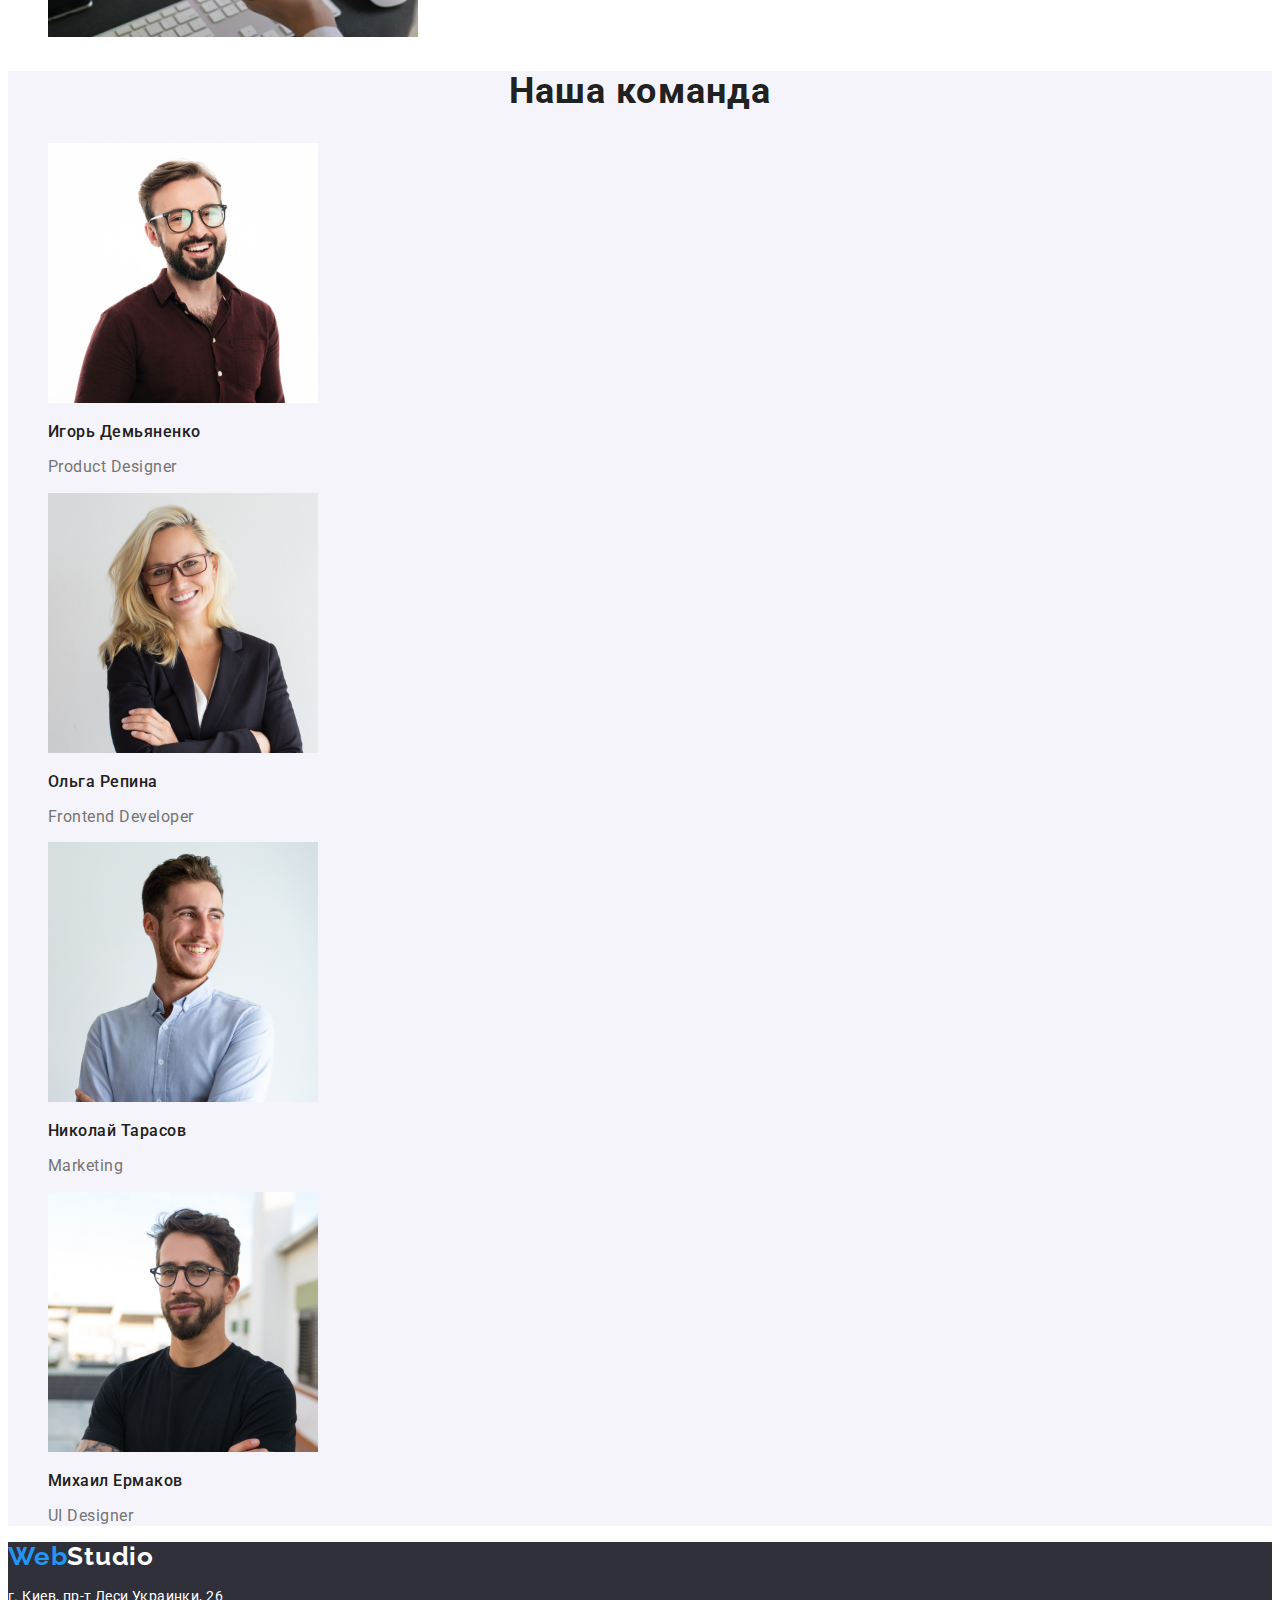
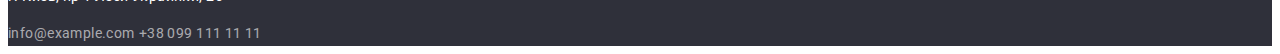
==== commit 2f5b1ee1: "Делает правки class=current" ====
--- a/index.html
+++ b/index.html
@@ -22,7 +22,7 @@
 
 <!-- Меню -->
     <ul class="list">
-      <li><a class="link menu current-page" href="index.html">Студия</a></li>
+      <li><a class="link menu current" href="index.html">Студия</a></li>
       <li><a class="link menu" href="./portfolio.html">Портфолио</a></li>
       <li><a class="link menu" href="">Контакты </a></li>
     </ul>
--- a/css/style.css
+++ b/css/style.css
@@ -78,8 +78,9 @@
 .link.menu:focus{
   color:var(--accent-color)
 }
-.link.menu.current-page:active{
-  color:var(--accent-color);
+
+.list .link.menu.current{
+  color: var(--accent-color);
 }
 
 
@@ -108,7 +109,7 @@
 text-align: center;
 letter-spacing: 0.06em;
 text-transform: uppercase;
-/* color: #FFFFFF; */
+color: #FFFFFF;
 }
 
 .btn.hero{
